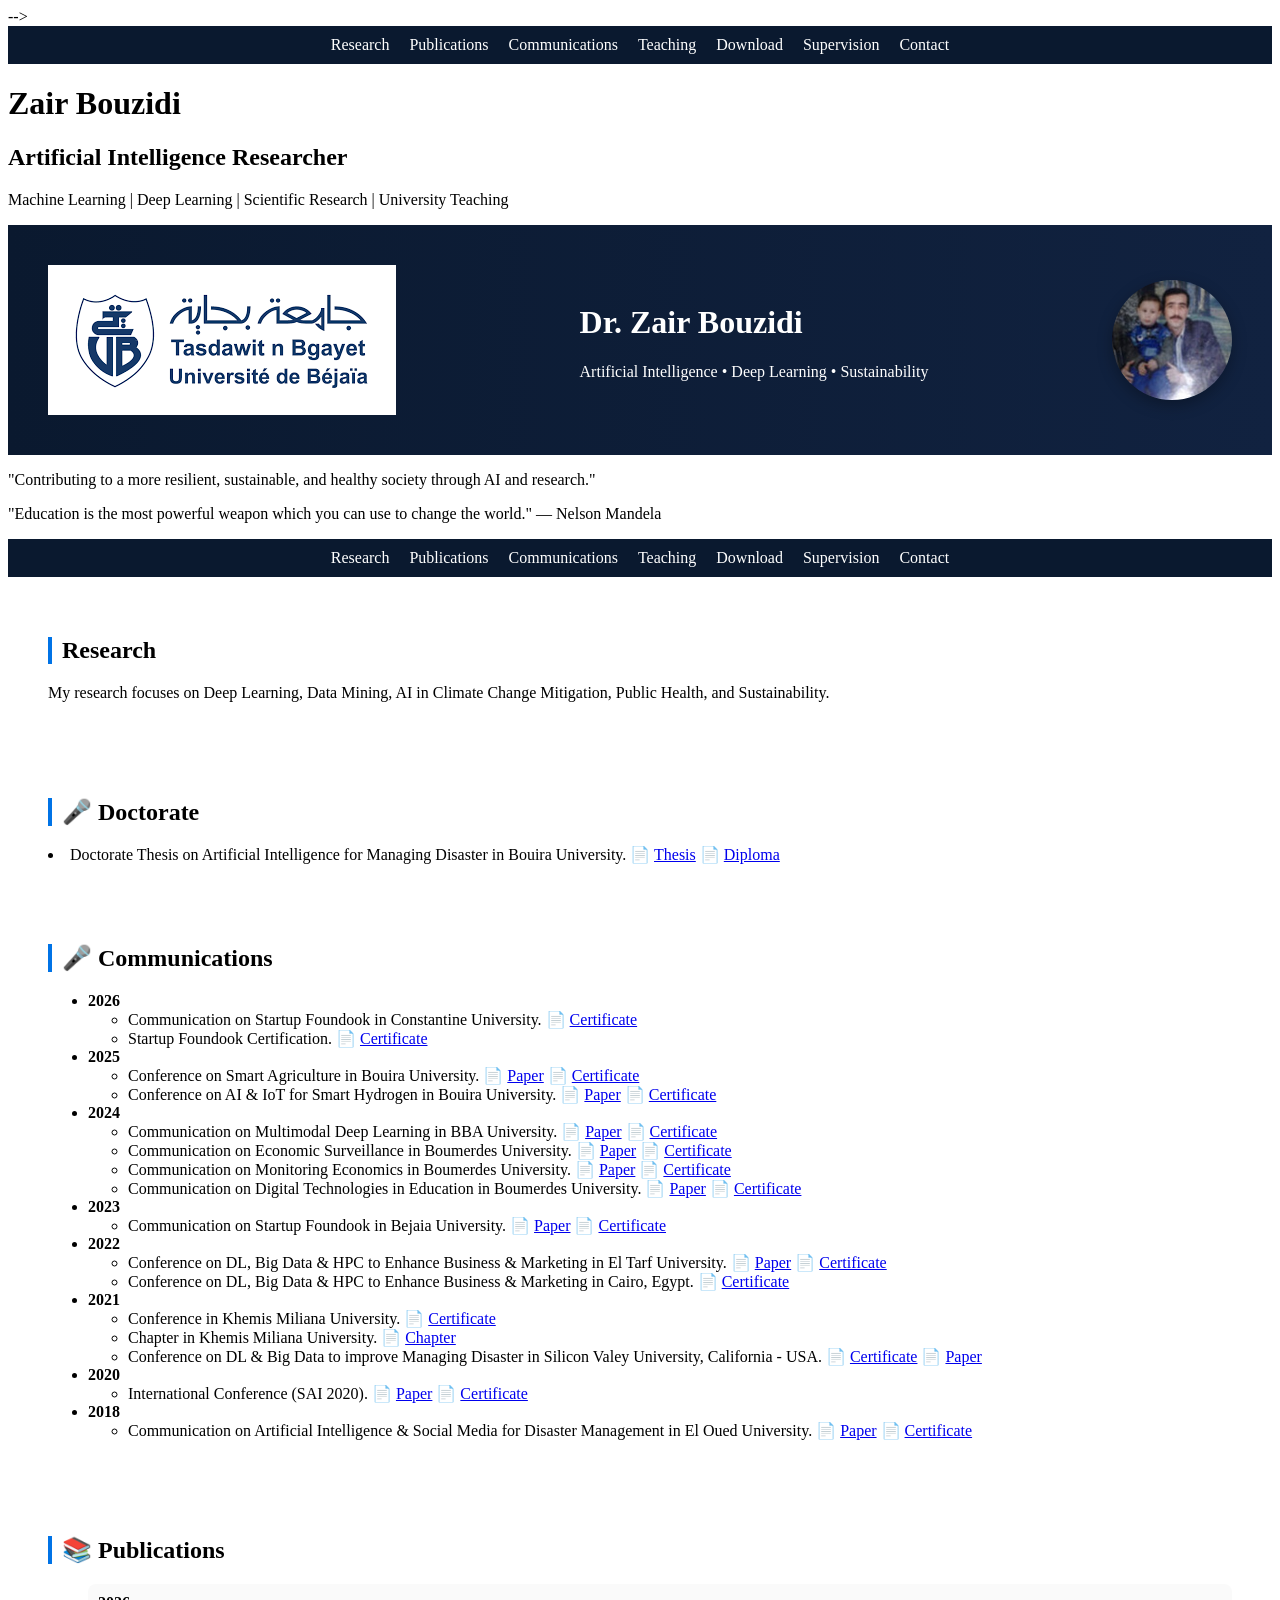
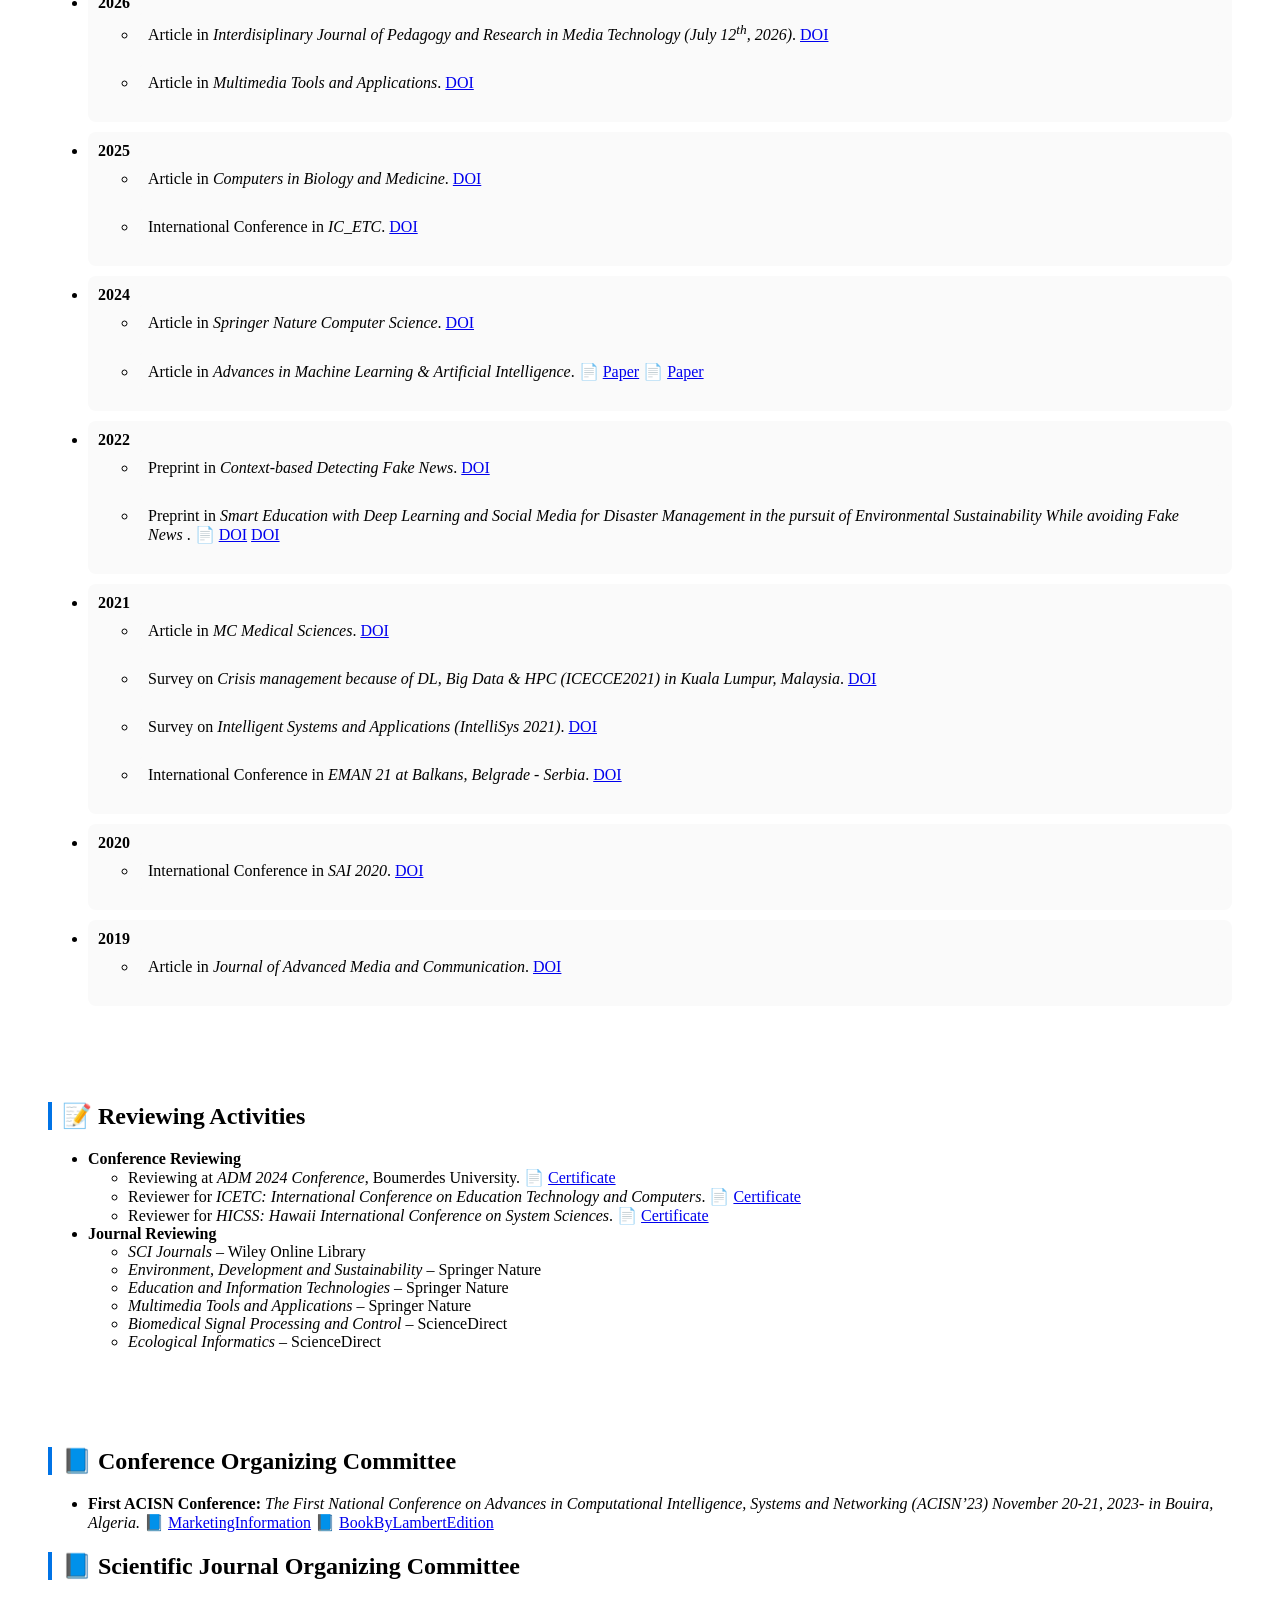
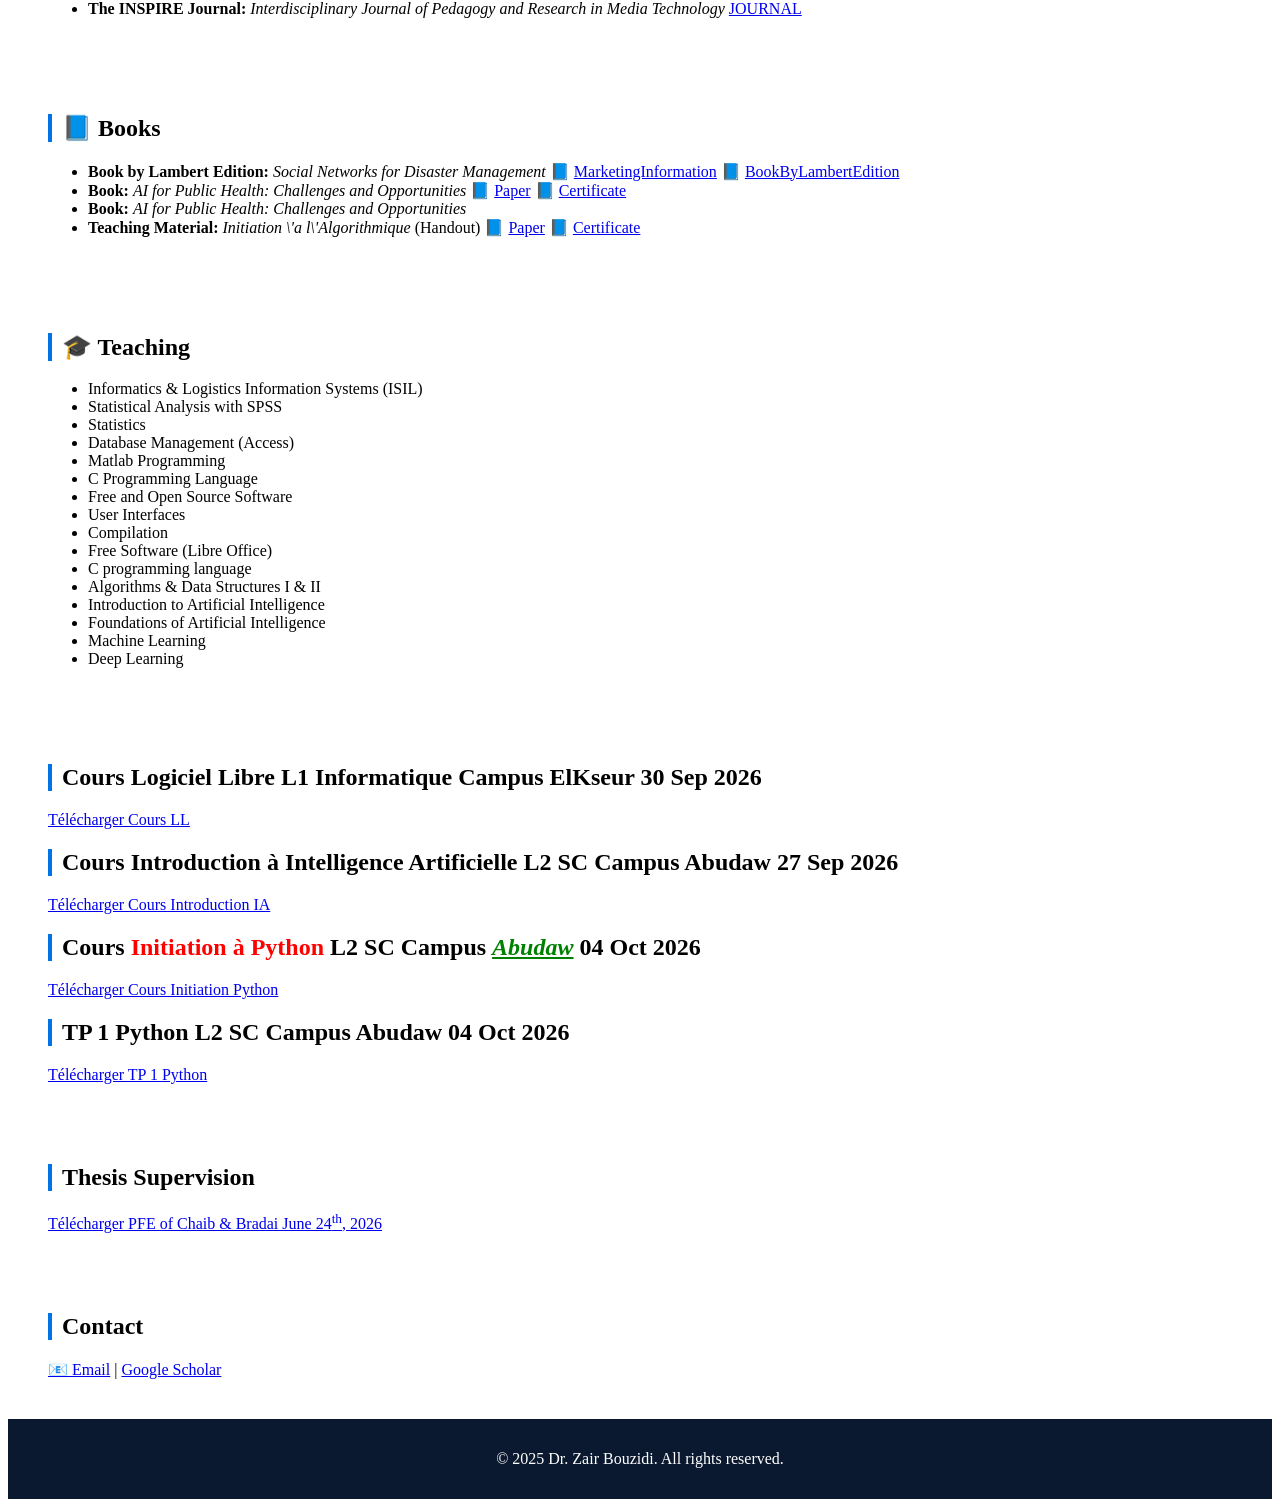
==== index.html @ 4ac99152 "Update index.html" ====
<!-- 

<!doctype html>
<nav class="navbar">
  <ul class="nav-links">
    <li><a href="#research">Research</a></li>
    <li><a href="#publications">Publications</a></li>
    <li><a href="#communications">Communications</a></li>
    <li><a href="#teaching">Teaching</a></li>
    <li><a href="#download">Download-Courses</a></li>
    <li><a href="#supervision">Supervision</a></li>
    <li><a href="#contact">Contact</a></li>
  </ul>
</nav>

<head>
  <meta charset="utf-8">
  <meta name="viewport" content="width=device-width,initial-scale=1">
  <title>Dr. Zair Bouzidi</title>

  <!-- Google Font -->
  <link href="https://fonts.googleapis.com/css2?family=Roboto:wght@300;400;500;700&display=swap" rel="stylesheet">

  -->

  
<!doctype html>
<html lang="en">
<head>
  <meta charset="utf-8">
  <meta name="viewport" content="width=device-width, initial-scale=1">

  <!-- SEO TITLE (VERY IMPORTANT) -->
  <title>Zair Bouzidi – Artificial Intelligence Researcher</title>

  <!-- META DESCRIPTION -->
  <meta name="description" content="Official website of Zair Bouzidi, researcher in Artificial Intelligence, Machine Learning, scientific publications, and university teaching.">

  <!-- KEYWORDS (optional) -->
  <meta name="keywords" content="Zair Bouzidi, Artificial Intelligence, Machine Learning, Researcher, Teaching, Publications">

  <!-- AUTHOR -->
  <meta name="author" content="Zair Bouzidi">

  <!-- OPEN GRAPH (for Google & social media) -->
  <meta property="og:title" content="Zair Bouzidi – AI Researcher">
  <meta property="og:description" content="Artificial Intelligence, Machine Learning, Research and Teaching">
  <meta property="og:type" content="website">
  <meta property="og:url" content="https://YOUR-GITHUB-PAGES-URL">

  <!-- GOOGLE FONT -->
  <link href="https://fonts.googleapis.com/css2?family=Roboto:wght@300;400;500;700&display=swap" rel="stylesheet">

  <!-- STRUCTURED DATA (VERY POWERFUL FOR SEO) -->
  <script type="application/ld+json">
  {
    "@context": "https://schema.org",
    "@type": "Person",
    "name": "Zair Bouzidi",
    "url": "https://YOUR-GITHUB-PAGES-URL",
    "jobTitle": "Artificial Intelligence Researcher",
    "sameAs": [
      "https://github.com/YOUR-USERNAME"
    ]
  }
  </script>

</head>

<body>

<!-- NAVIGATION -->
<nav class="navbar">
  <ul class="nav-links">
    <li><a href="#research">Research</a></li>
    <li><a href="#publications">Publications</a></li>
    <li><a href="#communications">Communications</a></li>
    <li><a href="#teaching">Teaching</a></li>
    <li><a href="#download">Download</a></li>
    <li><a href="#supervision">Supervision</a></li>
    <li><a href="#contact">Contact</a></li>
  </ul>
</nav>

<!-- MAIN HEADER (CRUCIAL FOR GOOGLE) -->
<header>
  <h1>Zair Bouzidi</h1>
  <h2>Artificial Intelligence Researcher</h2>
  <p>Machine Learning | Deep Learning | Scientific Research | University Teaching</p>
</header>

</body>
</html>


  <!-- FontAwesome -->
  <link rel="stylesheet" href="https://cdnjs.cloudflare.com/ajax/libs/font-awesome/6.5.0/css/all.min.css">

  <style>
    
<!-- Header -->

.nav-links a.active {
  color: #0073e6;
  border-bottom: 2px solid #0073e6;
}

<section class="stats">
  <div>📄 15+ Publications</div>
  <div>🎤 20+ Conferences</div>
  <div>🧑‍⚖️ Reviewer</div>
  <div>📚 AI Research</div>
</section>

    
<li>
  <strong>2025</strong><br>
  Article in <em>Computers in Biology and Medicine</em><br>
  <a href="https://doi.org/...">🔗 DOI</a>
</li>

  <!-- CSS -->
  
body {
  font-family: 'Roboto', sans-serif;
  margin: 0;
  background: #f5f5f5;
}

/* HERO */
.hero {
  background: linear-gradient(to right, #0a192f, #112240);
  color: white;
  padding: 40px;
  display: flex;
  justify-content: space-between;
  align-items: center;
}

.profile-pic {
  width: 120px;
  border-radius: 50%;
  box-shadow: 0 5px 15px rgba(0,0,0,0.3);
  transition: 0.3s;
}
.profile-pic:hover {
  transform: scale(1.05);
}

/* BUTTONS */
.btn {
  padding: 8px 14px;
  border-radius: 20px;
  text-decoration: none;
  font-size: 14px;
  margin: 5px;
  display: inline-block;
}

.btn.primary {
  background: #64ffda;
  color: #0a192f;
}

.btn.secondary {
  border: 1px solid #64ffda;
  color: #64ffda;
}

.btn:hover {
  transform: translateY(-2px);
}

/* NAVBAR */
.navbar {
  background: #0a192f;
  position: sticky;
  top: 0;
}

.nav-links {
  display: flex;
  justify-content: center;
  list-style: none;
  padding: 10px;
  margin: 0;
  gap: 20px;
}

.nav-links a {
  color: white;
  text-decoration: none;
}

/* STATS */
.stats {
  display: flex;
  justify-content: space-around;
  padding: 15px;
  background: white;
}

/* SECTIONS */
section {
  padding: 20px;
  margin: 20px;
  background: white;
  border-radius: 10px;
}

section h2 {
  border-left: 4px solid #0073e6;
  padding-left: 10px;
}

/* PUBLICATIONS */
#publications li {
  margin-bottom: 10px;
  padding: 10px;
  border-radius: 8px;
  background: #fafafa;
  transition: 0.3s;
}

#publications li:hover {
  transform: translateY(-2px);
}

/* FOOTER */
footer {
  text-align: center;
  padding: 15px;
  background: #0a192f;
  color: white;
}

 </style>
</head>
    
    <!-- Fin   CSS -->

  
  <header class="hero">
    <div class="header-left">
      <a href="https://www.univ-bejaia.dz/" target="_blank" rel="noopener noreferrer">
        <img src="logoUnivBejaia.png" alt="Université A.-Mira de Bejaia" class="logo">
      </a>
    </div>

    <div class="header-center">
      <h1>Dr. Zair Bouzidi</h1>
      <p>Artificial Intelligence • Deep Learning • Sustainability</p>
<!--  <a class="btn" href="cours.pdf" download>📘 Télécharger mon cours</a>  -->
    </div>

    <div class="header-right">
      <img src="zbouzidi.jpg" alt="Photo de Zair Bouzidi" class="profile-pic">
    </div>
  </header>

  
  <!-- Banner -->
  <div class="banner">
    <p>"Contributing to a more resilient, sustainable, and healthy society through AI and research."</p>
    <p>"Education is the most powerful weapon which you can use to change the world." — Nelson Mandela</p>
  </div>

<!-- NAVIGATION -->
<nav class="navbar">
  <ul class="nav-links">
    <li><a href="#research">Research</a></li>
    <li><a href="#publications">Publications</a></li>
    <li><a href="#communications">Communications</a></li>
    <li><a href="#teaching">Teaching</a></li>
    <li><a href="#download">Download</a></li>
    <li><a href="#supervision">Supervision</a></li>
    <li><a href="#contact">Contact</a></li>
  </ul>
</nav>

<!-- Sections -->
  <main>
    <section id="research">
      <h2>Research</h2>
      <p>My research focuses on Deep Learning, Data Mining, AI in Climate Change Mitigation, Public Health, and Sustainability.</p>
    </section>

    <section id="doctorate">
  <h2>🎤 Doctorate</h2>
        <li>
          Doctorate Thesis on Artificial Intelligence for Managing Disaster in Bouira University. 
          📄 <a href="MyThesis.pdf">Thesis</a>
          📄 <a href="MyThesis2022.png">Diploma</a>
        </li>
      </section>
    
<section id="communications">
  <h2>🎤 Communications</h2>
  <ul>

    <li><strong>2026</strong>
      <ul>
        <li>
          Communication on Startup Foundook in Constantine University. 
          📄 <a href="CNE.pdf">Certificate</a>
        </li>
        <li>
          Startup Foundook Certification. 
          📄 <a href="StartupFoundookCertification.pdf">Certificate</a>
        </li>
      </ul>
    </li>

    <li><strong>2025</strong>
      <ul>
        <li>
          Conference on Smart Agriculture in Bouira University. 
          📄 <a href="IEEE-confACISN25SmartAgriculture.pdf">Paper</a>
          📄 <a href="ConfBouira1.pdf">Certificate</a>
        </li>
        <li>
          Conference on AI & IoT for Smart Hydrogen in Bouira University.
          📄 <a href="IEEE-confACISN25GreenHydrogen.pdf">Paper</a>
          📄 <a href="Certi.pdf">Certificate</a>
        </li>
      </ul>
    </li>

    <li><strong>2024</strong>
      <ul>
        <li>
          Communication on Multimodal Deep Learning in BBA University. 
          📄 <a href="ICNMAA2024BBA.pdf">Paper</a>
          📄 <a href="ConfBBA.pdf">Certificate</a>
        </li>
        <li>
          Communication on Economic Surveillance in Boumerdes University. 
          📄 <a href="PaperEconomicEnvSurveillance.pdf">Paper</a>
          📄 <a href="EconomicSurveillanceBoumerdes.pdf">Certificate</a>
        </li>
        <li>
          Communication on Monitoring Economics in Boumerdes University. 
          📄 <a href="PaperMonitoringEconomics.pdf">Paper</a>
          📄 <a href="MonitoringEconomics.pdf">Certificate</a>
        </li>
        <li>
          Communication on Digital Technologies in Education in Boumerdes University. 
          📄 <a href="PaperDigitalTechnologiesInEducation.pdf">Paper</a>
          📄 <a href="DigitalTechnologiesBoumerdes.pdf">Certificate</a>
        </li>
      </ul>
    </li>

    <li><strong>2023</strong>
      <ul>
        <li>
          Communication on Startup Foundook in Bejaia University. 
          📄 <a href="StartBejaia.pdf">Paper</a>
          📄 <a href="StartBejaia.pdf">Certificate</a>
        </li>
      </ul>
    </li>

    <li><strong>2022</strong>
      <ul>
        <li>
          Conference on DL, Big Data & HPC to Enhance Business & Marketing in El Tarf University. 
          📄 <a href="PaperICASA2022.pdf">Paper</a>
          📄 <a href="ICASA2022.pdf">Certificate</a>
        </li>
        <li>
          Conference on DL, Big Data & HPC to Enhance Business & Marketing in Cairo, Egypt. 
          📄 <a href="AUF2022.pdf">Certificate</a>
        </li>
      </ul>
    </li>

    <li><strong>2021</strong>
      <ul>
        <li>
          Conference in Khemis Miliana University. 
          📄 <a href="CertificateICMBWA2021.pdf">Certificate</a>
        </li>
        <li>
          Chapter in Khemis Miliana University. 
          📄 <a href="ArticleICMBWA2020.pdf">Chapter</a>
        </li>
        <li>
          Conference on DL & Big Data to improve Managing Disaster in Silicon Valey University, California - USA. 
          📄 <a href="IEECP2021.pdf">Certificate</a>
          📄 <a href="Paper124IEECP2021.pdf">Paper</a>
        </li>
        </li>
      </ul>
    </li>

    <li><strong>2020</strong>
      <ul>
        <li>
          International Conference (SAI 2020). 
          📄 <a href="ComputingConference2020.pdf">Paper</a>
          📄 <a href="CertificationConference2020.pdf">Certificate</a>
        </li>
      </ul>
    </li>

    <li><strong>2018</strong>
      <ul>
        <li>
          Communication on Artificial Intelligence & Social Media for Disaster Management in El Oued University. 
          📄 <a href="Paper23-AIAP2018.pdf">Paper</a>
          📄 <a href="AIAP2018.pdf">Certificate</a>
        </li>
      </ul>
    </li>

  </ul>
</section>
    
<section id="publications">
  <h2>📚 Publications</h2>
  <ul>

    <li><strong>2026</strong>
      <ul>
        <li>
          Article in <em>Interdisiplinary Journal of Pedagogy and Research in Media Technology (July 12<sup>th</sup>, 2026)</em>. 
          <a href="https://www.ejournal.spdfharmony.com/index.php/inspire/article/view/116/221">DOI</a>
        </li>
      </ul>
        <ul>
        <li>
          Article in <em>Multimedia Tools and Applications</em>. 
          <a href="https://doi.org/10.1007/s11042-026-21144-6">DOI</a>
        </li>
      </ul>

    </li>

    <li><strong>2025</strong>
      <ul>
        <li>
          Article in <em>Computers in Biology and Medicine</em>. 
          <a href="https://doi.org/10.1016/j.compbiomed.2024.109620">DOI</a>
        </li>
        <li>
          International Conference in <em>IC_ETC</em>. 
          <a href="https://doi.org/10.1109/IC_ETC65981.2025.11141271">DOI</a>
        </li>
      </ul>
    </li>

    <li><strong>2024</strong>
      <ul>
        <li>
          Article in <em>Springer Nature Computer Science</em>. 
          <a href="https://doi.org/10.1007/s42979-022-01351-2">DOI</a>
        </li>
        <li>
          Article in <em>Advances in Machine Learning & Artificial Intelligence</em>. 
          📄 <a href="https://www.opastpublishers.com/open-access-articles/deep-learningbased-managing-disaster-with-smart-education-in-environmental-sustainability-while-avoiding-fake-news.pdf">Paper</a>
          📄 <a href="amlai2024.pdf">Paper</a>
<!--       <a href="https://doi.org/10.1007/s42979-022-01351-2">DOI</a>   -->
        </li>
      </ul>
    </li>

    <li><strong>2022</strong>
      <ul>
        <li>
          Preprint in <em>Context-based Detecting Fake News</em>. 
          <a href="https://doi.org/10.21203/rs.3.rs-2194376/v1">DOI</a>
        </li>
        <li>
          Preprint in <em>Smart Education with Deep Learning and Social Media for Disaster Management in the pursuit of Environmental Sustainability While avoiding Fake News
</em>. 
          📄 <a href="https://assets-eu.researchsquare.com/files/rs-2042061/v1_covered.pdf">DOI</a>
<!--      📄 <a href="amlai2024.pdf">Paper</a>   -->
              <a href="https://www.researchsquare.com/article/rs-2042061/v1">DOI</a>   
        </li>
      </ul>
    </li>
    
    <li><strong>2021</strong>
      <ul>
        <li>
          Article in <em>MC Medical Sciences</em>. 
          <a href="https://doi.org/10.55162/MCMS.2021.01.034">DOI</a>
        </li>
        <li>
          Survey on <em>Crisis management because of DL, Big Data & HPC (ICECCE2021) in Kuala Lumpur, Malaysia</em>. 
          <a href="https://doi.org/10.1109/ICECCE52056.2021.9514189">DOI</a>
        </li>
        <li>
          Survey on <em>Intelligent Systems and Applications (IntelliSys 2021)</em>. 
          <a href="https://doi.org/10.1007/978-3-030-82193-7_2">DOI</a>
        </li>
        <li>
          International Conference in <em>EMAN 21 at Balkans, Belgrade - Serbia</em>. 
          <a href="https://doi.org/10.31410/EMAN.2021.191">DOI</a>
        </li>
      </ul>
    </li>

    <li><strong>2020</strong>
      <ul>
        <li>
          International Conference in <em>SAI 2020</em>. 
          <a href="https://doi.org/10.1007/978-3-030-52249-0_31">DOI</a>
        </li>
      </ul>
    </li>

    <li><strong>2019</strong>
      <ul>
        <li>
          Article in <em>Journal of Advanced Media and Communication</em>. 
          <a href="https://doi.org/10.1504/IJAMC.2019.111193">DOI</a>
        </li>
      </ul>
    </li>

  </ul>
</section>

<section id="reviewing">
  <h2>📝 Reviewing Activities</h2>
  <ul>

    <li><strong>Conference Reviewing</strong>
      <ul>
        <li>
          Reviewing at <em>ADM 2024 Conference</em>, Boumerdes University. 
          📄 <a href="Reviewer-IntelligenceIinDigitalMarketing2024Boumerdes-Alger.pdf">Certificate</a>
        </li>
        <li>
          Reviewer for <em>ICETC: International Conference on Education Technology and Computers</em>. 
          📄 <a href="Reviewer-IntelligenceIinDigitalMarketing2024Boumerdes-Alger.pdf">Certificate</a>
        </li>
        <li>
          Reviewer for <em>HICSS: Hawaii International Conference on System Sciences</em>. 
          📄 <a href="Reviewer-IntelligenceIinDigitalMarketing2024Boumerdes-Alger.pdf">Certificate</a>
        </li>        
      </ul>
    </li>

    <li><strong>Journal Reviewing</strong>
      <ul>
        <li><em>SCI Journals</em> – Wiley Online Library</li>
        <li><em>Environment, Development and Sustainability</em> – Springer Nature</li>
        <li><em>Education and Information Technologies</em> – Springer Nature</li>
        <li><em>Multimedia Tools and Applications</em> – Springer Nature</li>
        <li><em>Biomedical Signal Processing and Control</em> – ScienceDirect</li>
        <li><em>Ecological Informatics</em> – ScienceDirect</li>
      </ul>
    </li>

  </ul>
</section>    

<section id="organizing">
  <h2>📘 Conference Organizing Committee</h2>
  <ul>
    <li>
      <strong>First ACISN Conference:</strong> <em>The First National Conference on Advances in Computational Intelligence, Systems and Networking (ACISN’23) November 20-21, 2023- in Bouira, Algeria.</em>
          📘 <a href="MarketingInformation.pdf">MarketingInformation</a>
          📘 <a href="BookByLambertEdition.pdf">BookByLambertEdition</a>
    </li>
</ul>
  <h2>📘 Scientific Journal Organizing Committee</h2>
  <ul>
    <li>
      <strong>The INSPIRE Journal:</strong> <em>Interdisciplinary Journal of Pedagogy and Research in Media Technology</em>
          <a href="https://www.ejournal.spdfharmony.com/index.php/inspire/index">JOURNAL</a>
    </li>
</ul>
  
</section>

    
<section id="books">
  <h2>📘 Books</h2>
  <ul>
    <li>
      <strong>Book by Lambert Edition:</strong> <em>Social Networks for Disaster Management</em>
          📘 <a href="MarketingInformation.pdf">MarketingInformation</a>
          📘 <a href="BookByLambertEdition.pdf">BookByLambertEdition</a>
    </li>
    <li>
      <strong>Book:</strong> <em>AI for Public Health: Challenges and Opportunities</em>
          📘 <a href="MyThesis2022.png">Paper</a>
          📘 <a href="DiplomePhD.pdf">Certificate</a>
    </li>

        <li>
      <strong>Book:</strong> <em>AI for Public Health: Challenges and Opportunities</em>
    </li>
    
    <li>
      <strong>Teaching Material:</strong> <em>Initiation \'a l\'Algorithmique</em> (Handout)
          📘 <a href="PolycopeInformatiqueII.pdf">Paper</a>
          📘 <a href="AttestationPolycopieELearning04-06-2025.pdf">Certificate</a>
    </li>
  </ul>
</section>    
    
<section id="teaching">
  <h2>🎓 Teaching</h2>
  <ul>
    <li>Informatics & Logistics Information Systems (ISIL)</li>
    <li>Statistical Analysis with SPSS</li>
    <li>Statistics</li>
    <li>Database Management (Access)</li>
    <li>Matlab Programming</li>
    <li>C Programming Language</li>
    <li>Free and Open Source Software</li>
    <li>User Interfaces</li>
    <li>Compilation</li>
    <li>Free Software (Libre Office)</li>
    <li>C programming language</li>
    <li>Algorithms & Data Structures I & II</li>
    <li>Introduction to Artificial Intelligence</li>
    <li>Foundations of Artificial Intelligence</li>
    <li>Machine Learning</li>
    <li>Deep Learning</li>
  </ul>
</section>

    <section id="download">
      <h2>Cours Logiciel Libre L1 Informatique Campus ElKseur 30 Sep 2026</h2>
          <a href="CoursLogicielLibre.pdf">
Télécharger Cours LL
</a>

     <h2>Cours Introduction à Intelligence Artificielle L2 SC Campus Abudaw 27 Sep 2026</h2>
    <a href="IntroductionIA.pdf">
Télécharger Cours Introduction IA
</a>

     <h2>
Cours <strong style="color:red;">Initiation à Python</strong> L2 SC Campus
<em><u style="color:green;">Abudaw</u></em> 04 Oct 2026
</h2>
    <!-- <h2>Cours Initiation à Python L2 SC Campus Abudaw 04 Oct 2026</h2> -->
    <a href="CoursInitiationàPython04Oct2026.pdf">
Télécharger Cours Initiation Python
</a>

     <h2>TP 1 Python L2 SC Campus Abudaw 04 Oct 2026</h2>
    <a href="TP1 Python 04 Oct 2026.pdf">
Télécharger TP 1 Python
</a>

</section>


  <!--  

    <section id="download">
      <h2>Cours Introducion à l'IA</h2>
     
     <a href="Exam Solution.pdf">
Télécharger la correction de l'examen
</a>
    </section>

   
   -->

   
   <section id="supervision">
      <h2>Thesis Supervision</h2>
     
     <a href="Pfe_ChaibBradai2026.pdf">
Télécharger PFE of Chaib & Bradai June 24<sup>th</sup>, 2026
</a>
    </section>

    
    <section id="contact">
      <h2>Contact</h2>
      <a href="mailto:zair.bouzidi@example.com">📧 Email</a> | 
      <a href="https://scholar.google.com/" target="_blank">Google Scholar</a>
    </section>
  </main>

  <!-- Footer -->
  <footer>
    <p>&copy; 2025 Dr. Zair Bouzidi. All rights reserved.</p>
  </footer>

  <!-- Back to top -->
  <button id="backToTop">⬆</button>

  <script>
    // Smooth scroll
    document.querySelectorAll('a[href^="#"]').forEach(anchor => {
      anchor.addEventListener("click", function(e) {
        e.preventDefault();
        document.querySelector(this.getAttribute("href")).scrollIntoView({ behavior: "smooth" });
      });
    });

    // Back to top button
    const btn = document.getElementById("backToTop");
    window.addEventListener("scroll", () => {
      btn.style.display = (window.scrollY > 300) ? "block" : "none";
    });
    btn.addEventListener("click", () => {
      window.scrollTo({ top: 0, behavior: "smooth" });
    });
  </script>
</body>
</html>
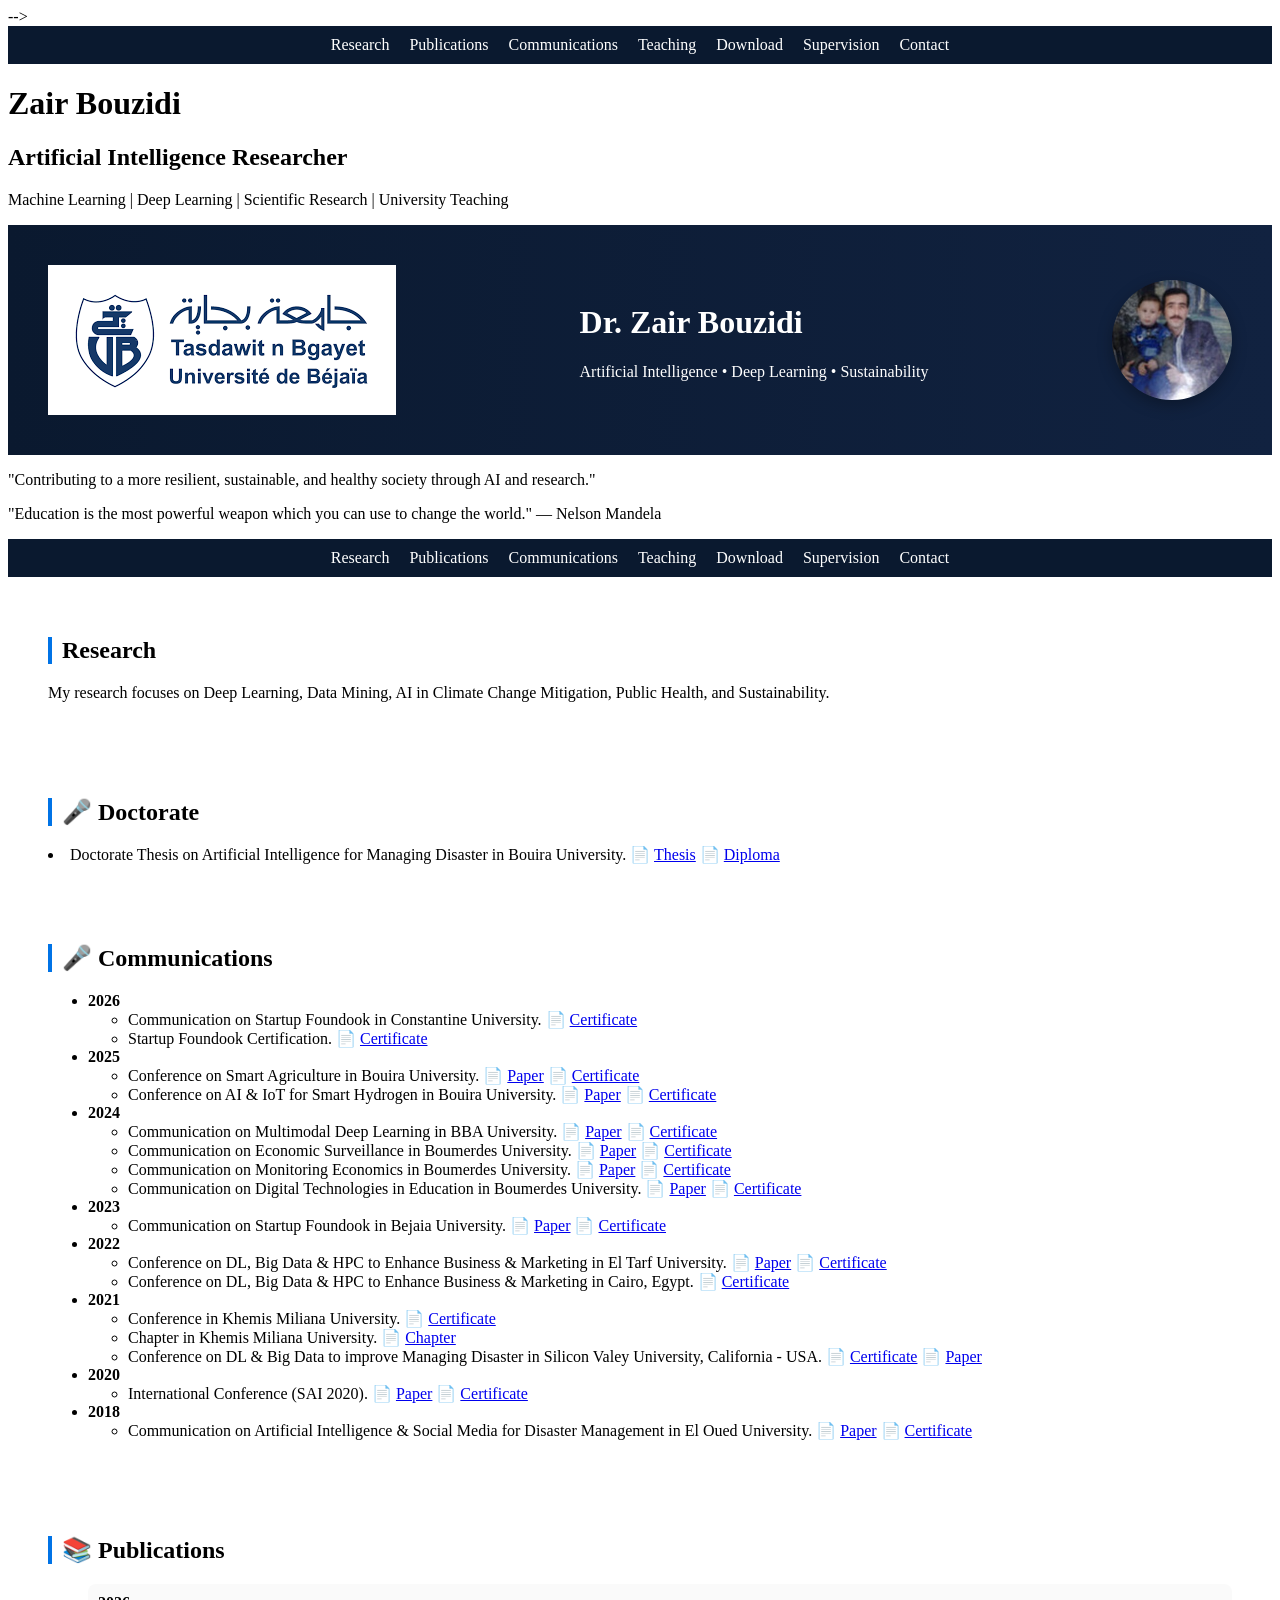
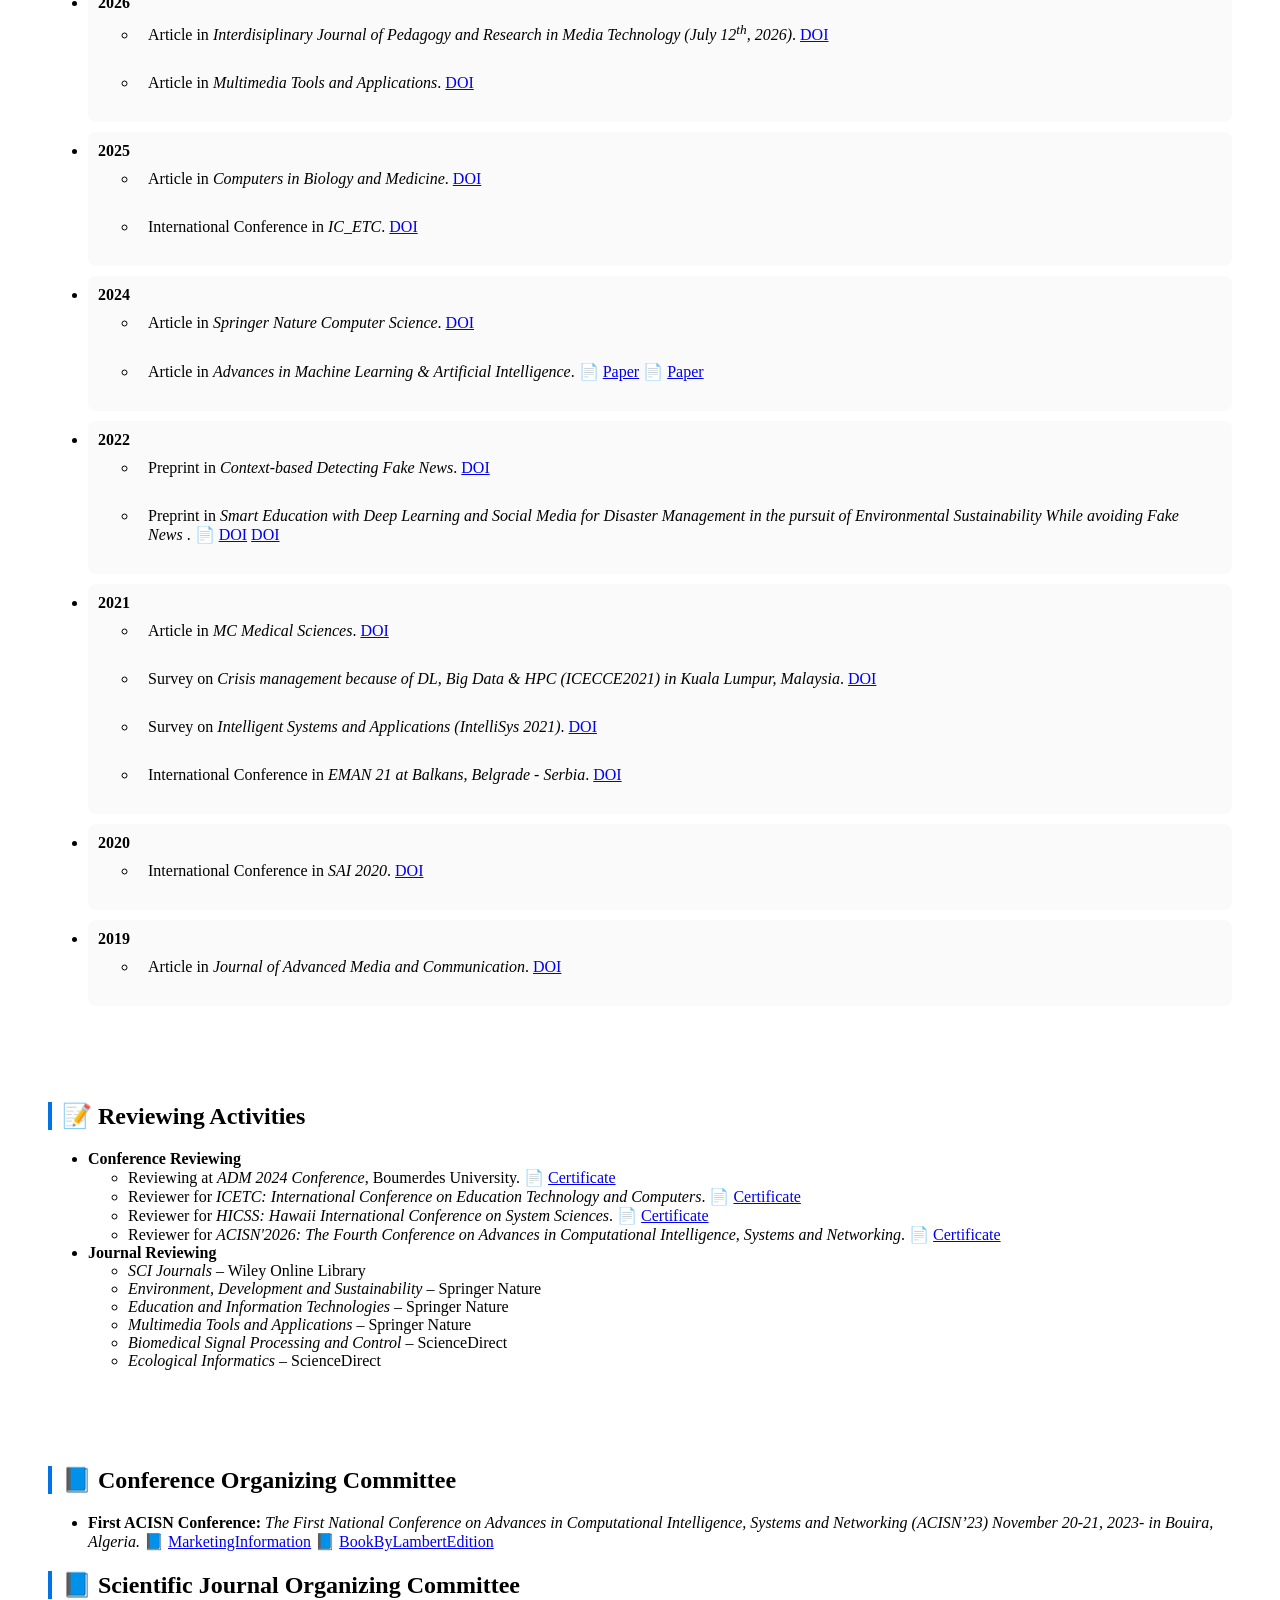
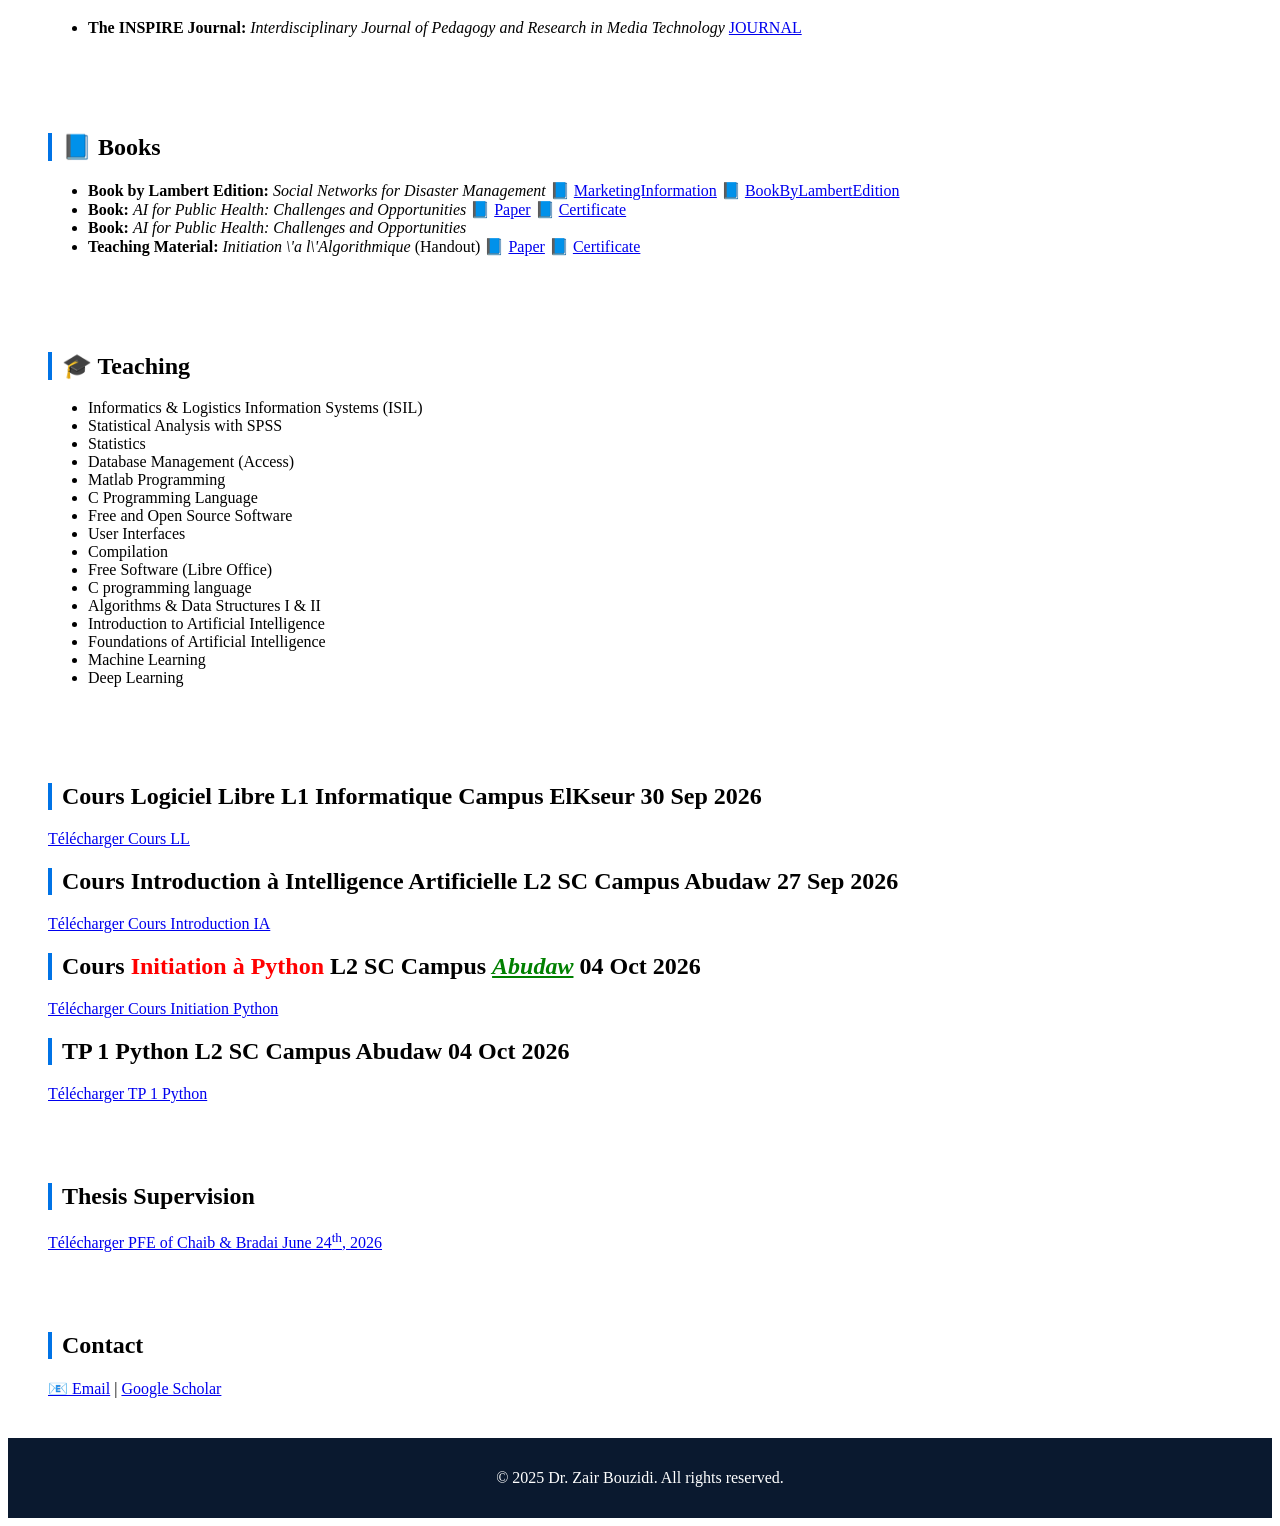
==== commit d13ba179: "Update print statement from 'Hello' to 'Goodbye'" ====
--- a/index.html
+++ b/index.html
@@ -539,6 +539,10 @@
         </li>
         <li>
           Reviewer for <em>HICSS: Hawaii International Conference on System Sciences</em>. 
+          📄 <a href="Reviewer-IntelligenceIinDigitalMarketing2024Boumerdes-Alger.pdf">Certificate</a>
+        </li>        
+        <li>
+          Reviewer for <em>ACISN'2026: The Fourth Conference on Advances in Computational Intelligence, Systems and Networking</em>. 
           📄 <a href="Reviewer-IntelligenceIinDigitalMarketing2024Boumerdes-Alger.pdf">Certificate</a>
         </li>        
       </ul>
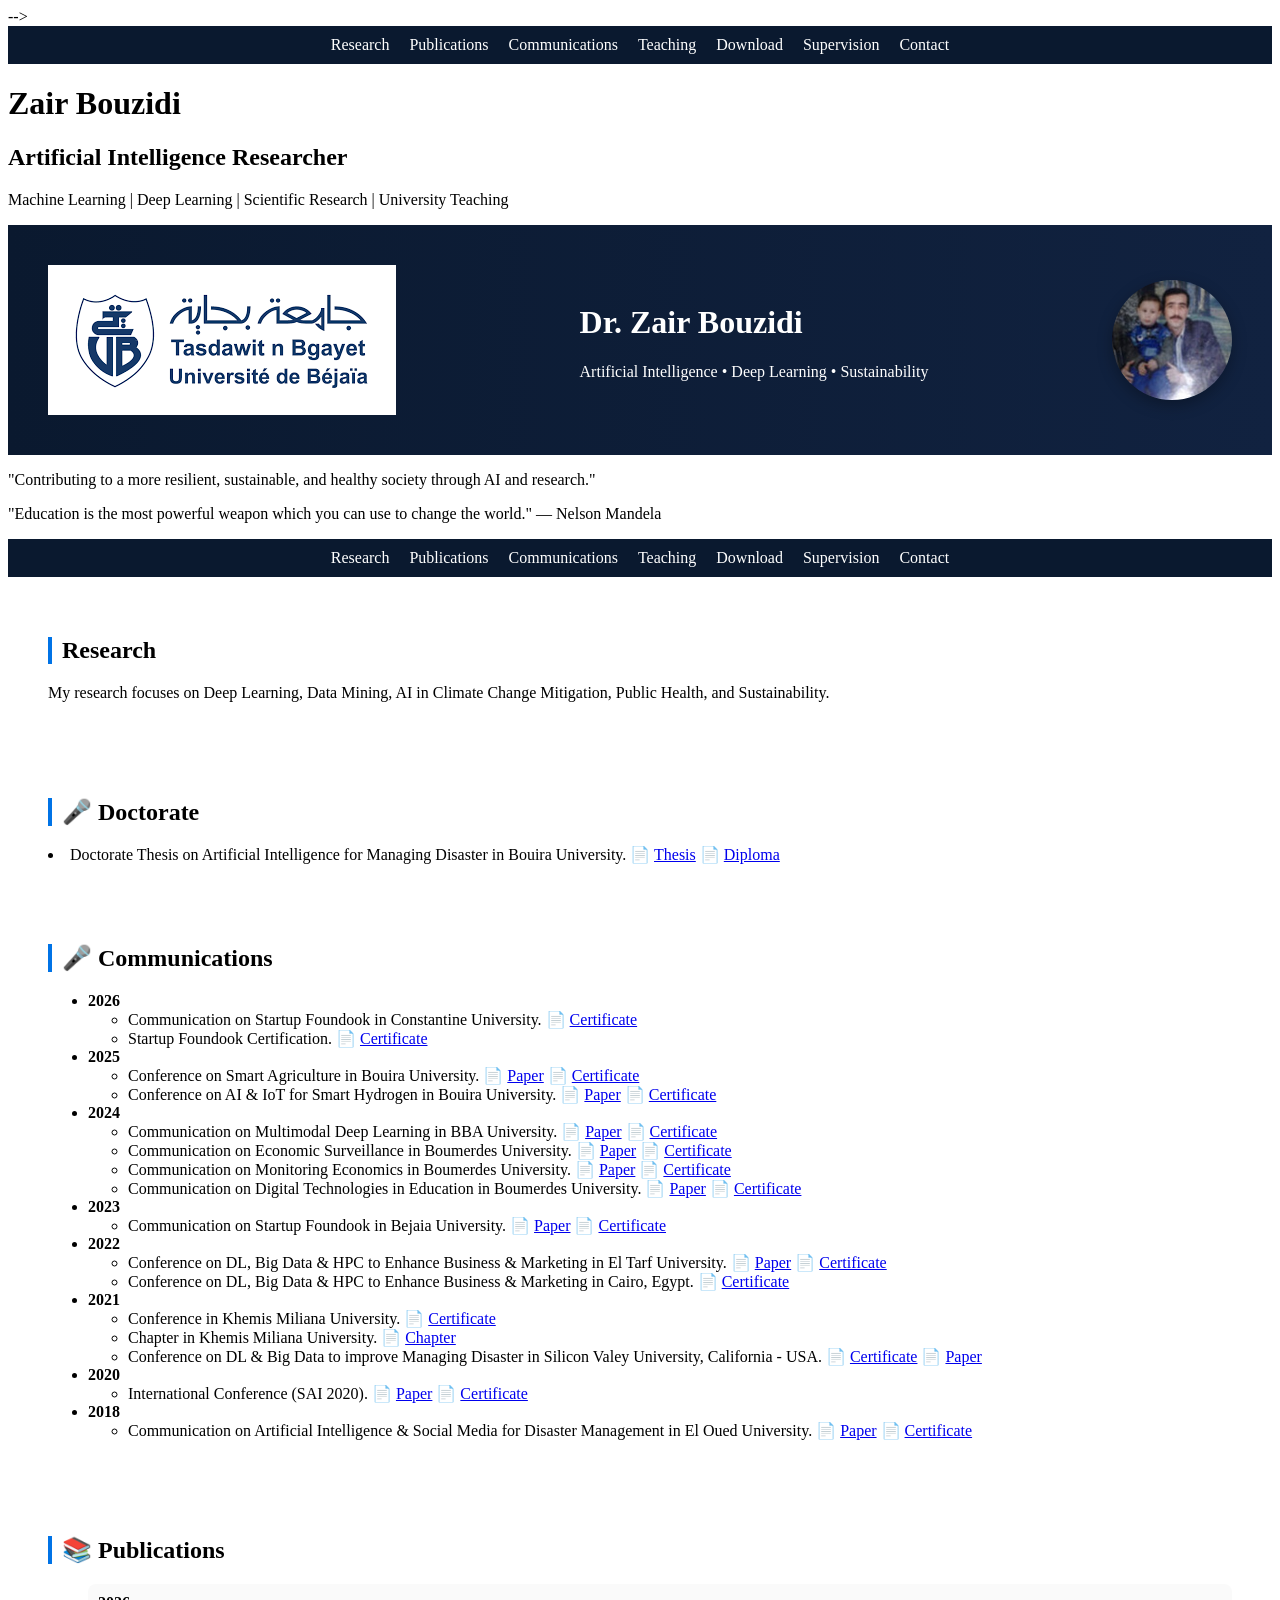
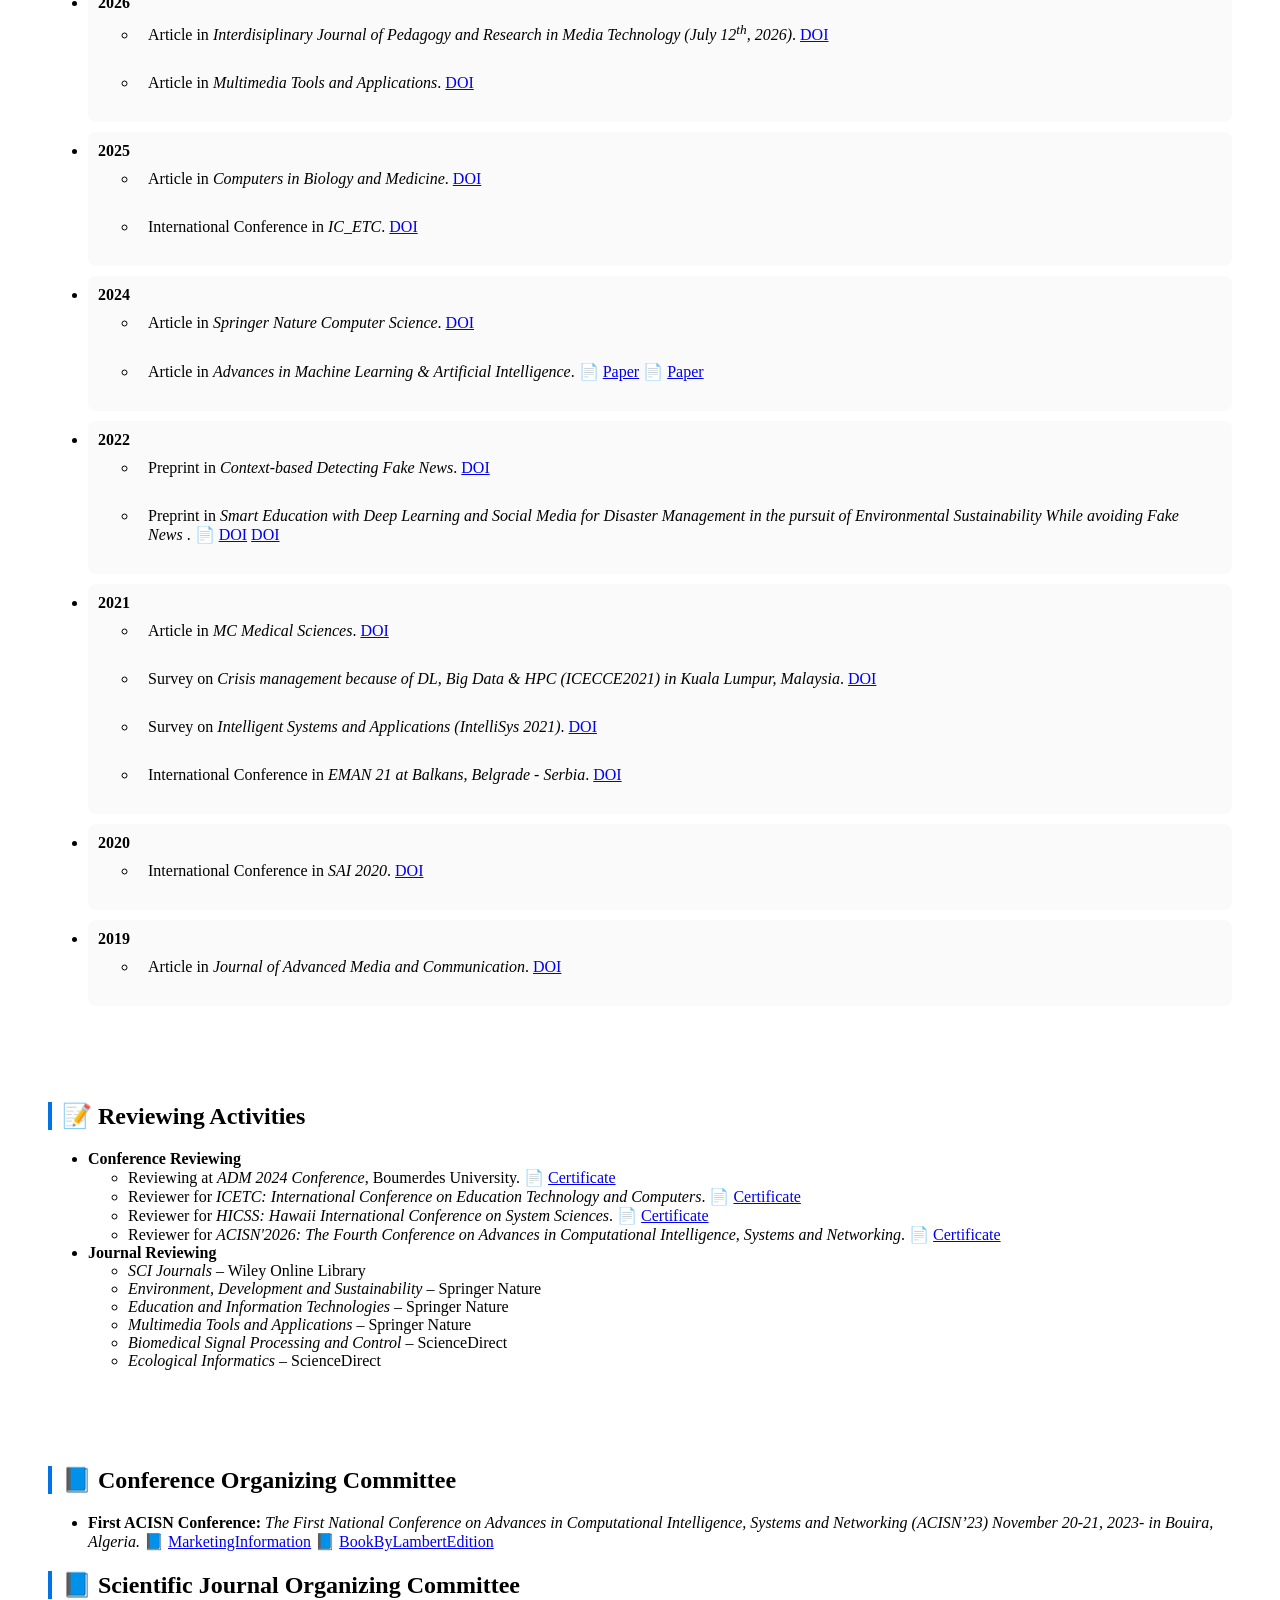
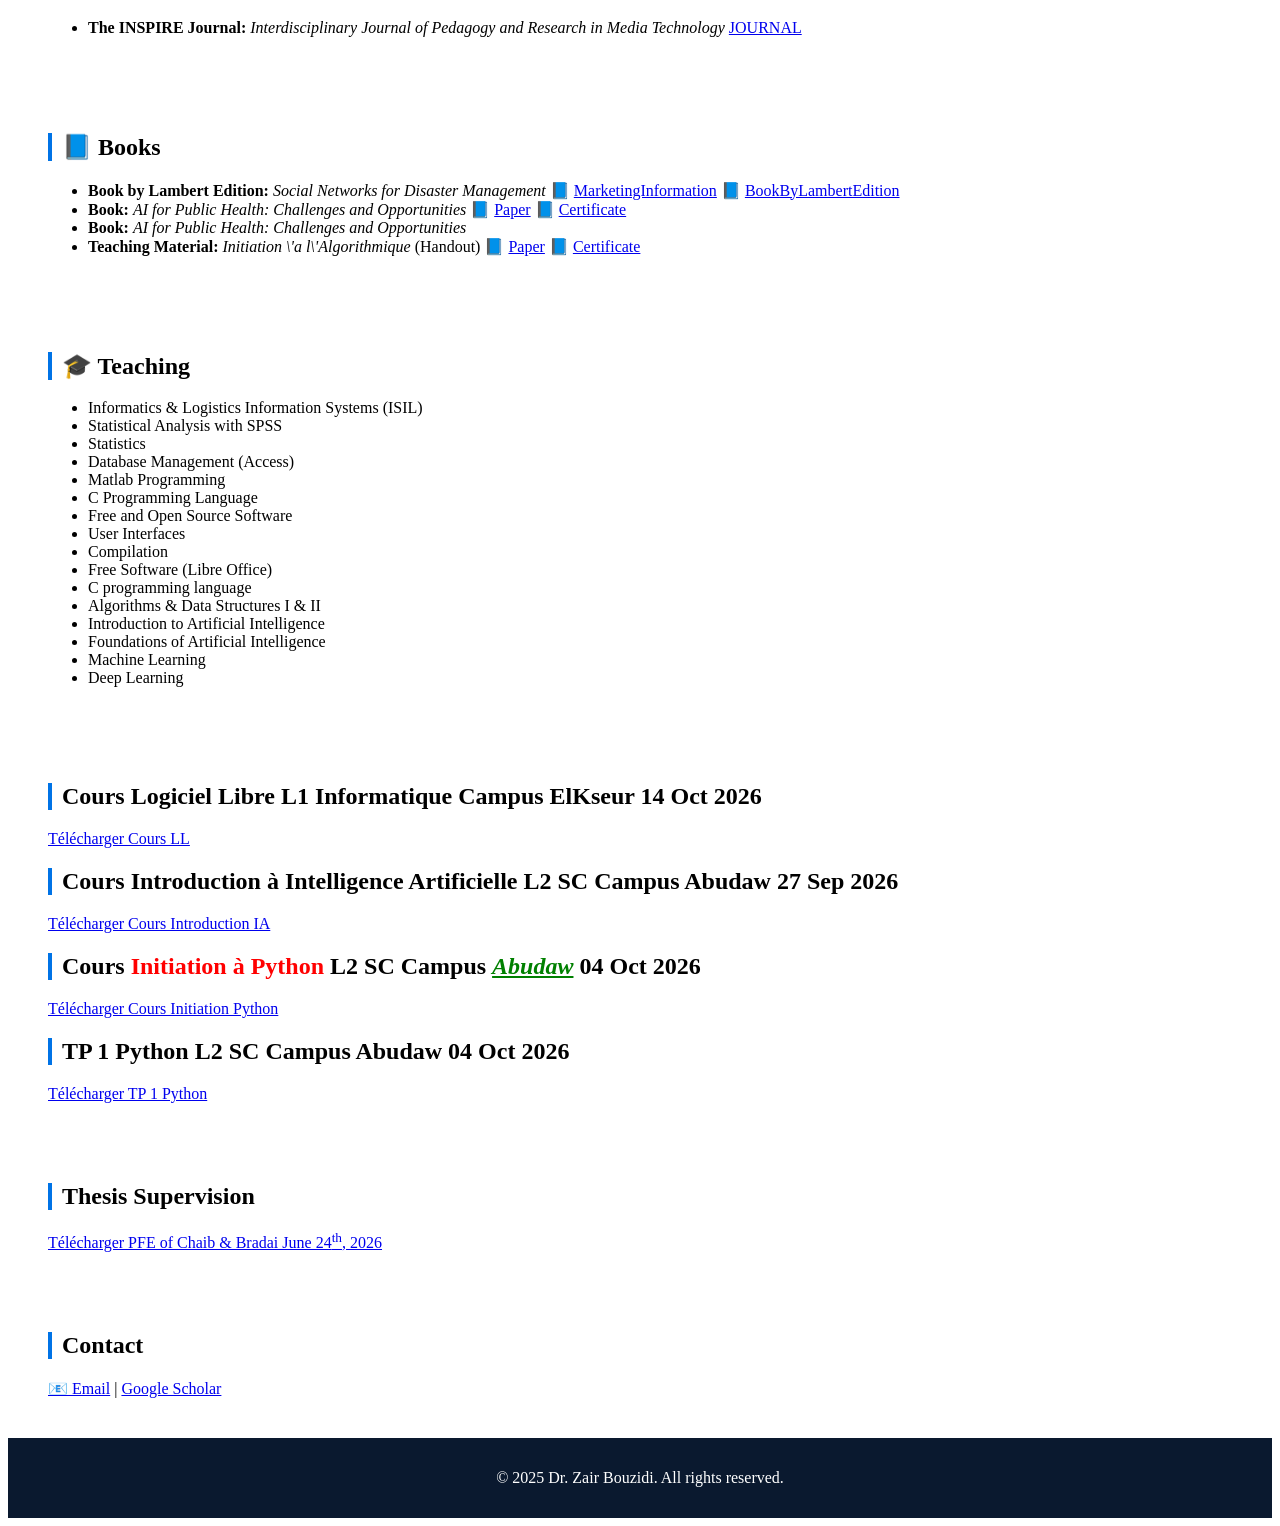
==== commit 47e53e3a: "Update print statement from 'Hello' to 'Goodbye'" ====
--- a/index.html
+++ b/index.html
@@ -631,8 +631,8 @@
 </section>
 
     <section id="download">
-      <h2>Cours Logiciel Libre L1 Informatique Campus ElKseur 30 Sep 2026</h2>
-          <a href="CoursLogicielLibre.pdf">
+      <h2>Cours Logiciel Libre L1 Informatique Campus ElKseur 14 Oct 2026</h2>
+          <a href="Fondements du logiciel libre 14 Oct 2026.pdf">
 Télécharger Cours LL
 </a>
 
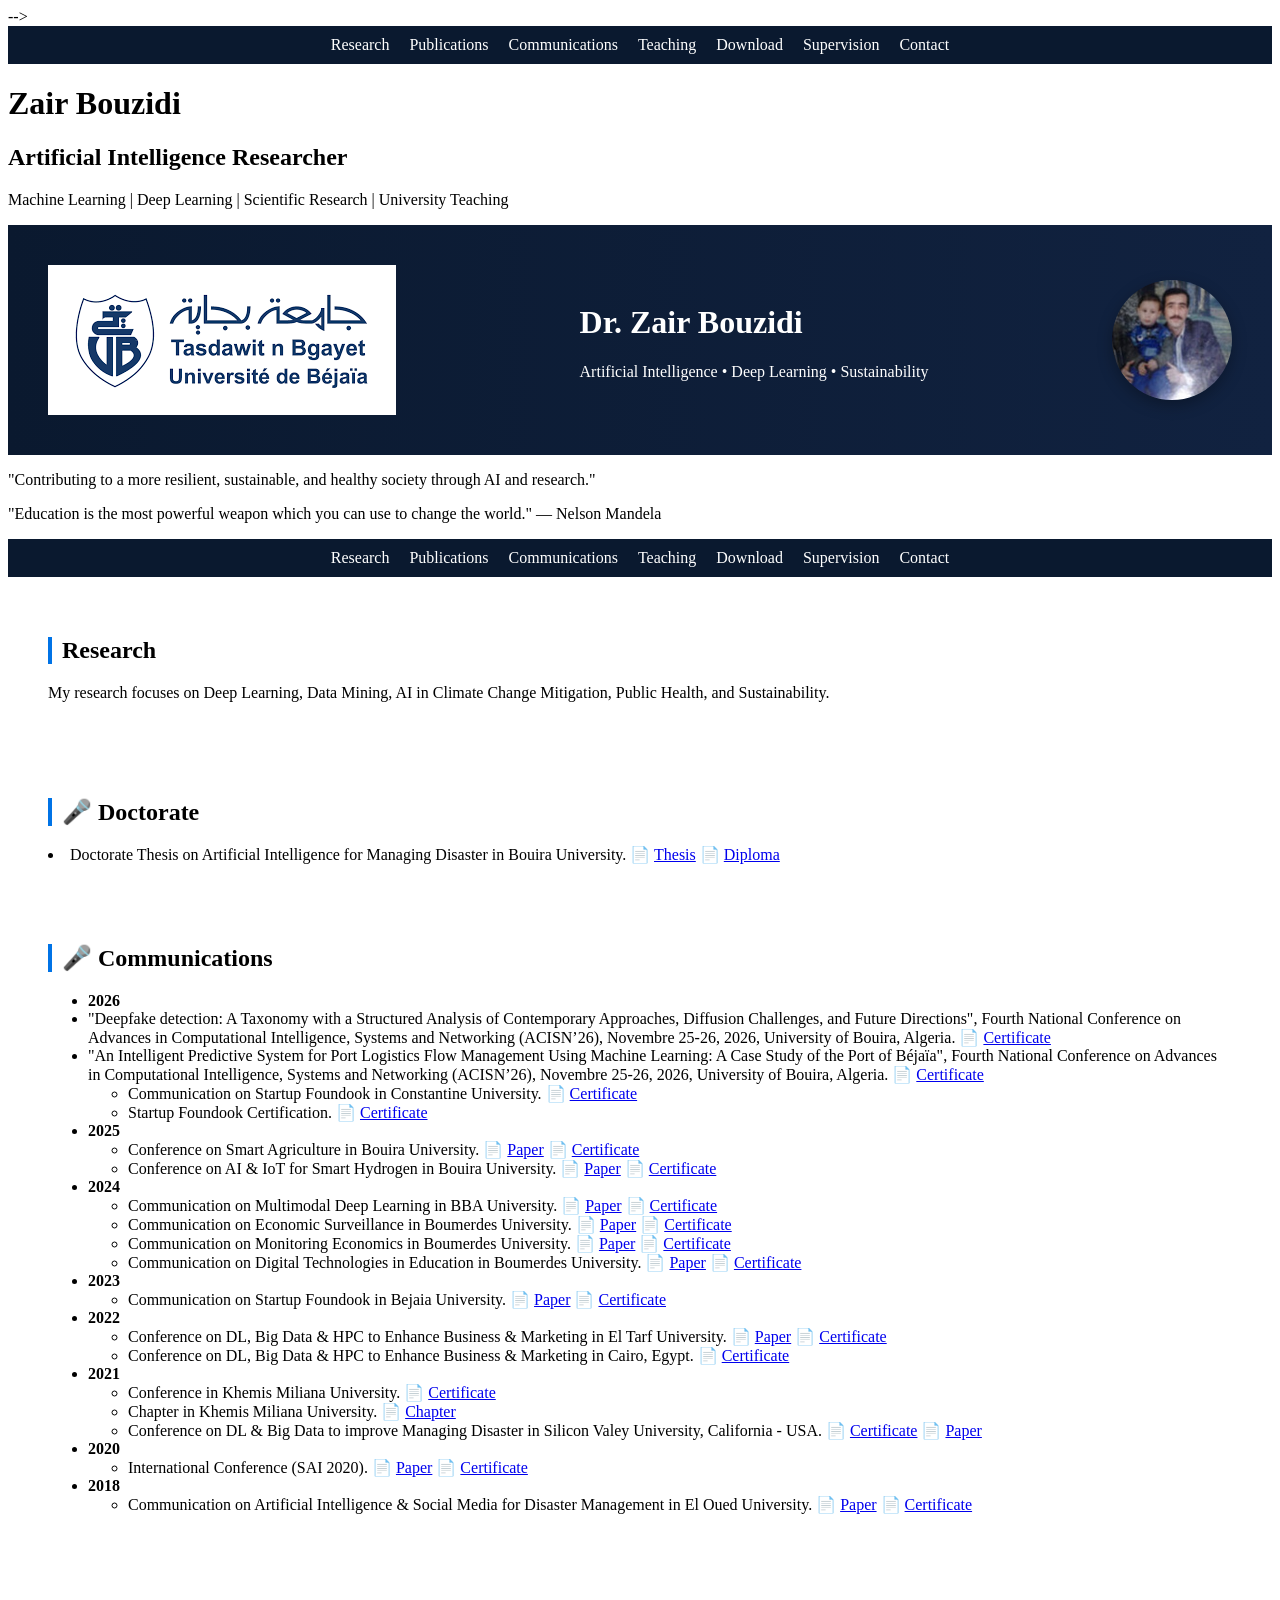
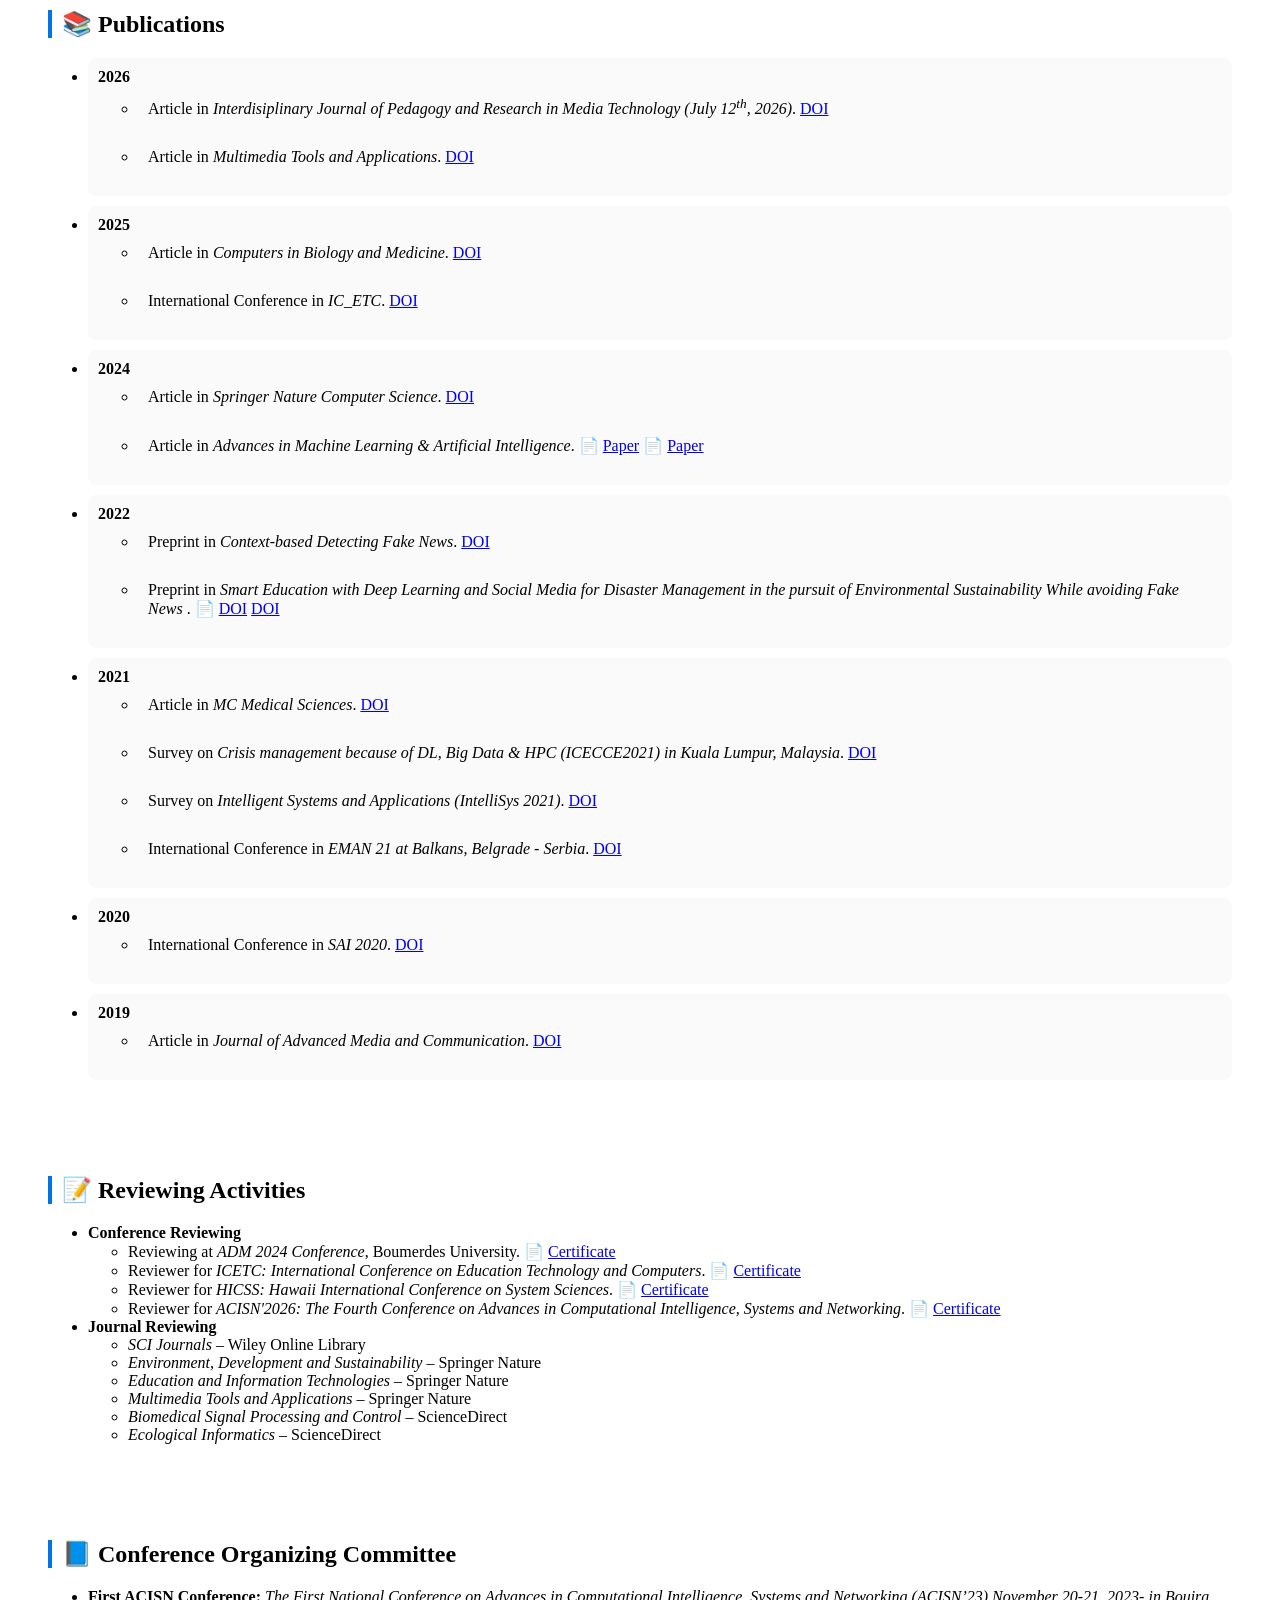
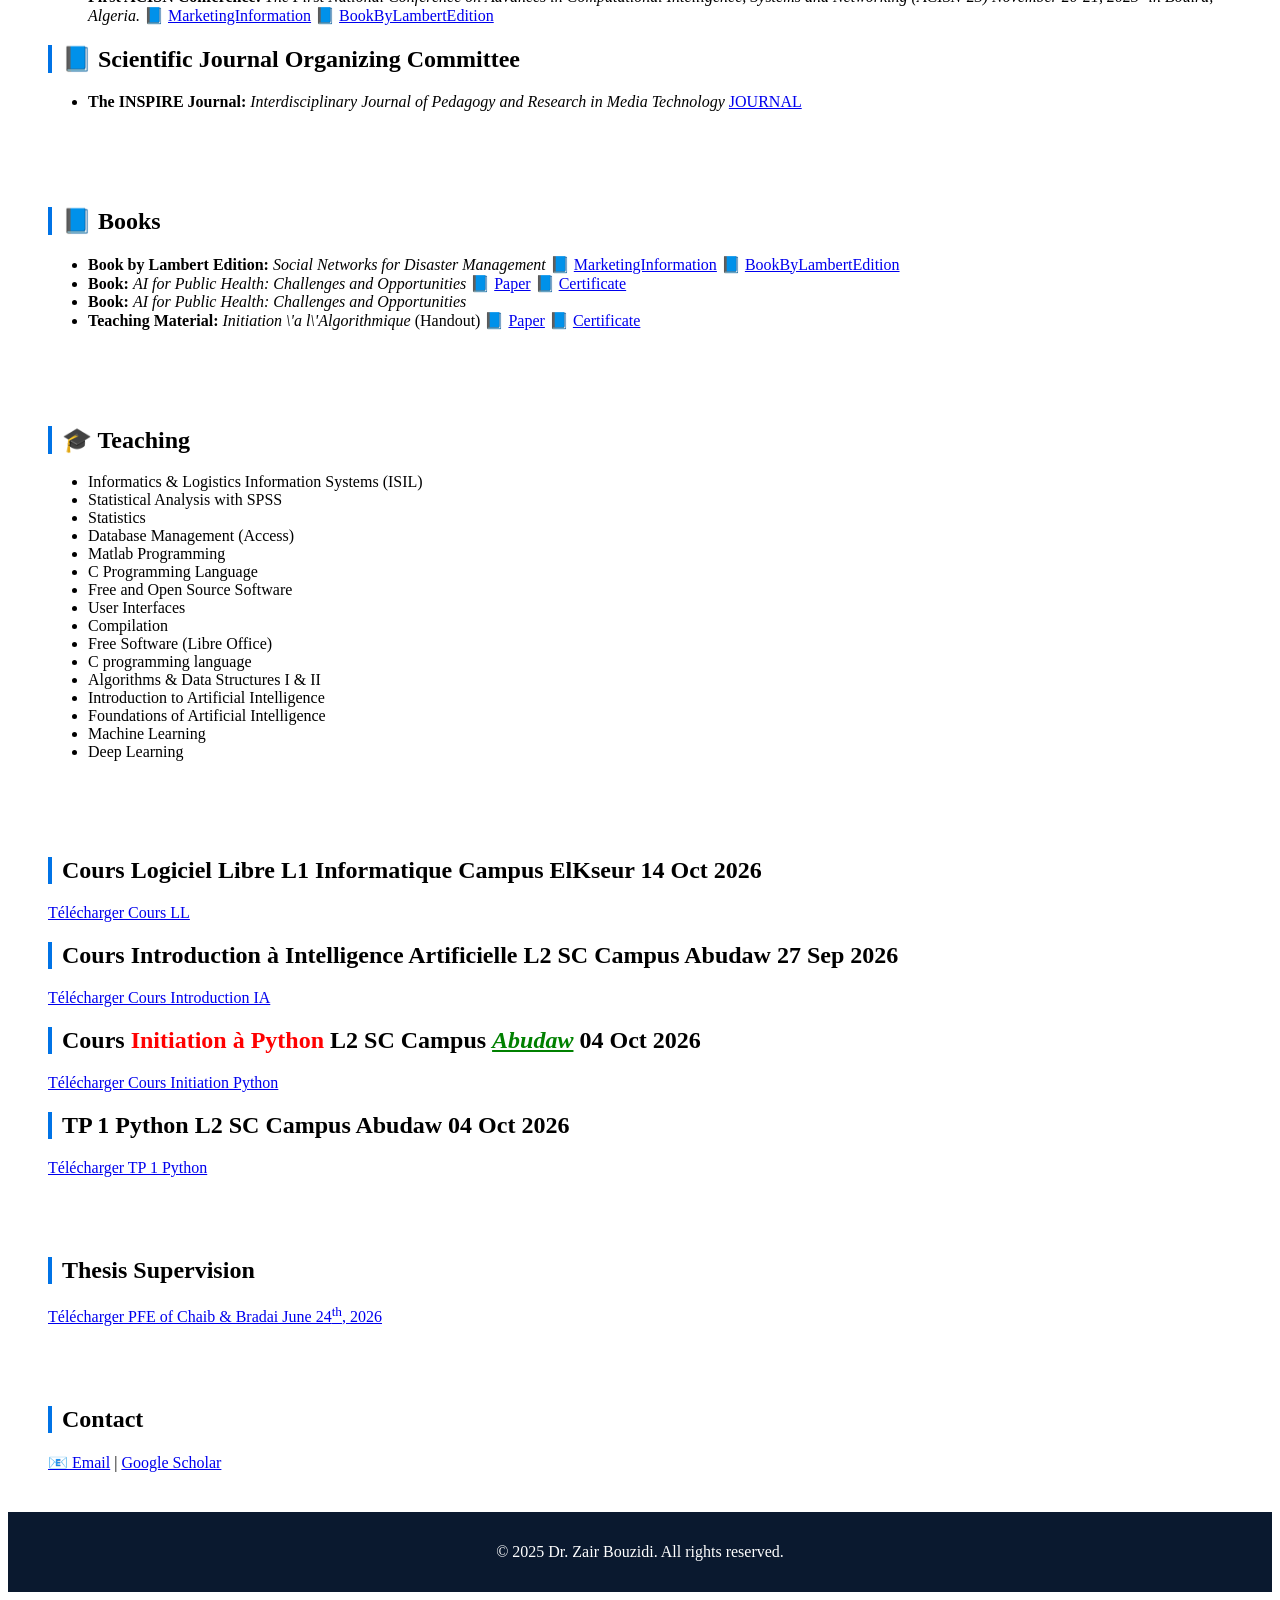
==== commit fce685ed: "Update print statement from 'Hello' to 'Goodbye'" ====
--- a/index.html
+++ b/index.html
@@ -299,7 +299,15 @@
   <ul>
 
     <li><strong>2026</strong>
-      <ul>
+        <li>
+          "Deepfake detection: A Taxonomy with a Structured Analysis of Contemporary Approaches, Diffusion Challenges, and Future Directions", Fourth National Conference on Advances in Computational Intelligence, Systems and Networking (ACISN’26), Novembre 25-26, 2026, University of Bouira, Algeria. 
+          📄 <a href="CNE.pdf">Certificate</a>
+        </li>
+        <li>
+          "An Intelligent Predictive System for Port Logistics Flow Management Using Machine Learning: A Case Study of the Port of Béjaïa", Fourth National Conference on Advances in Computational Intelligence, Systems and Networking (ACISN’26), Novembre 25-26, 2026, University of Bouira, Algeria. 
+          📄 <a href="CNE.pdf">Certificate</a>
+        </li>
+     <ul>
         <li>
           Communication on Startup Foundook in Constantine University. 
           📄 <a href="CNE.pdf">Certificate</a>
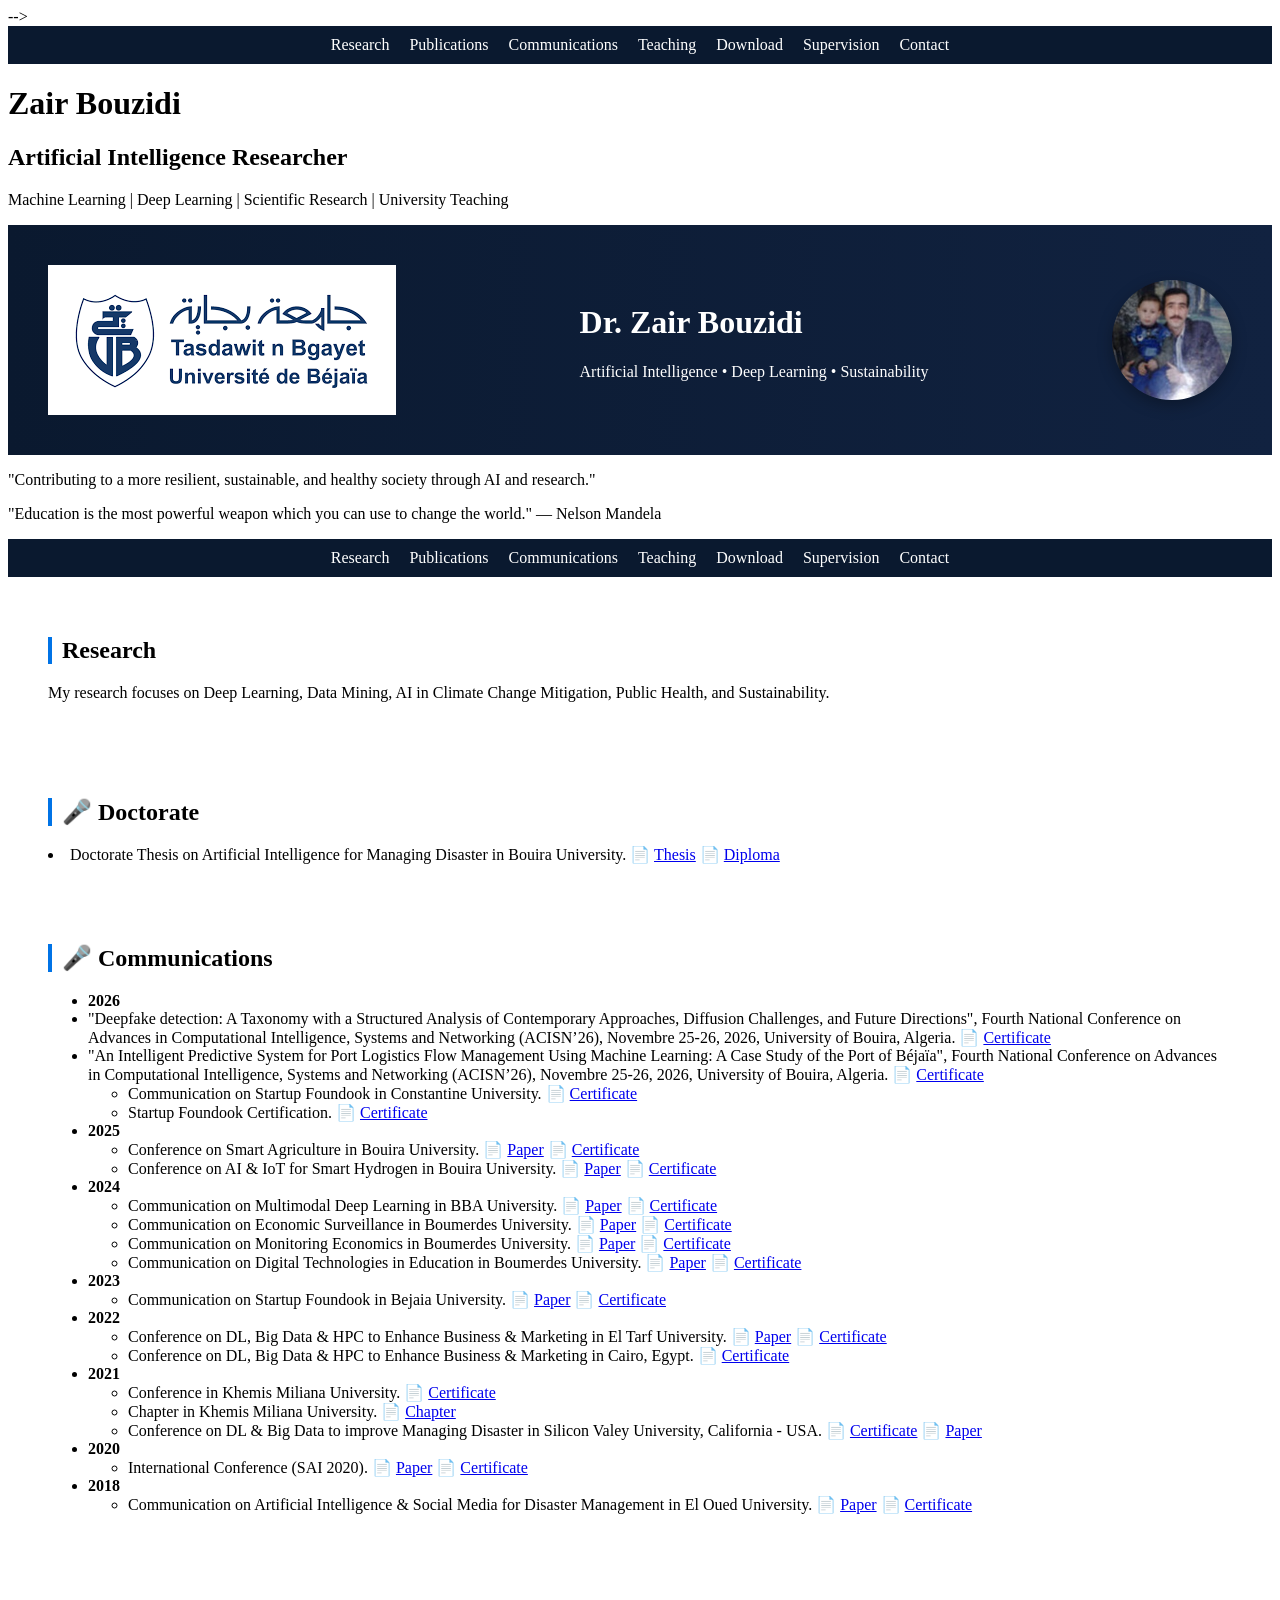
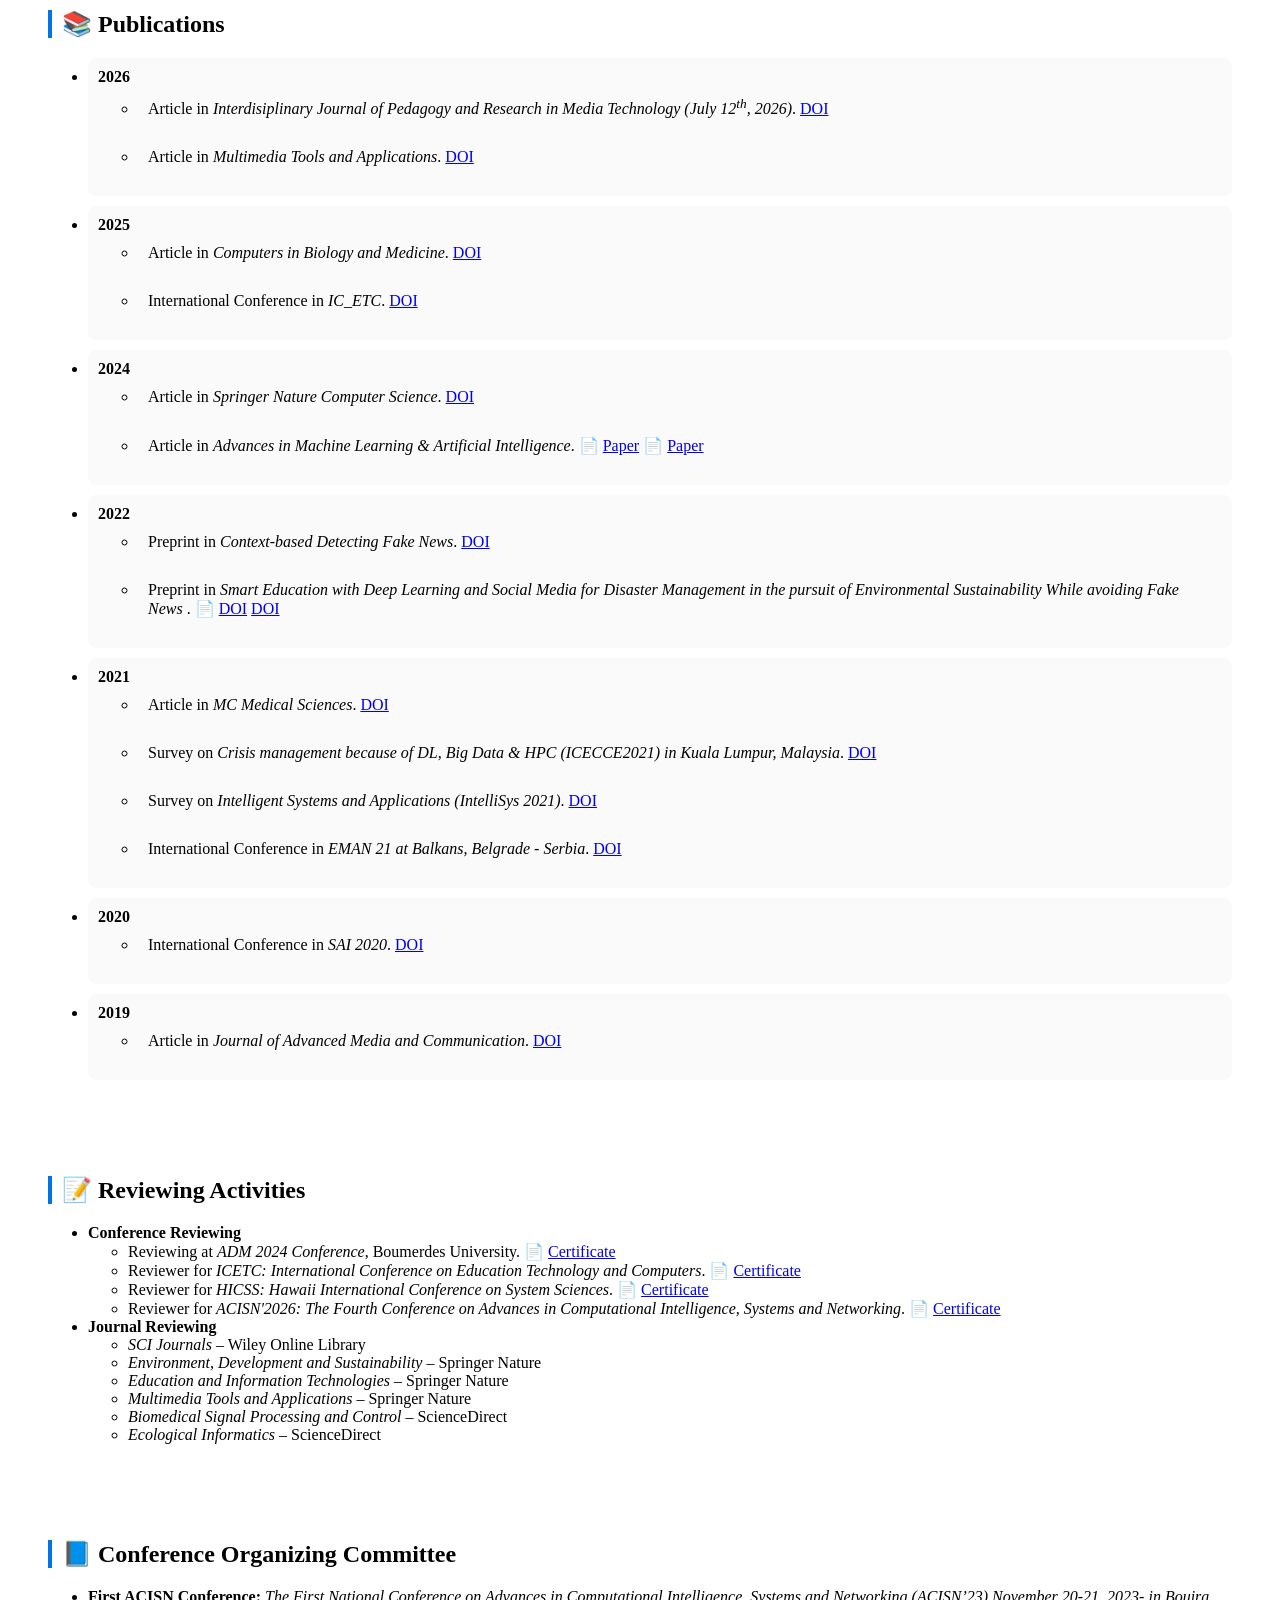
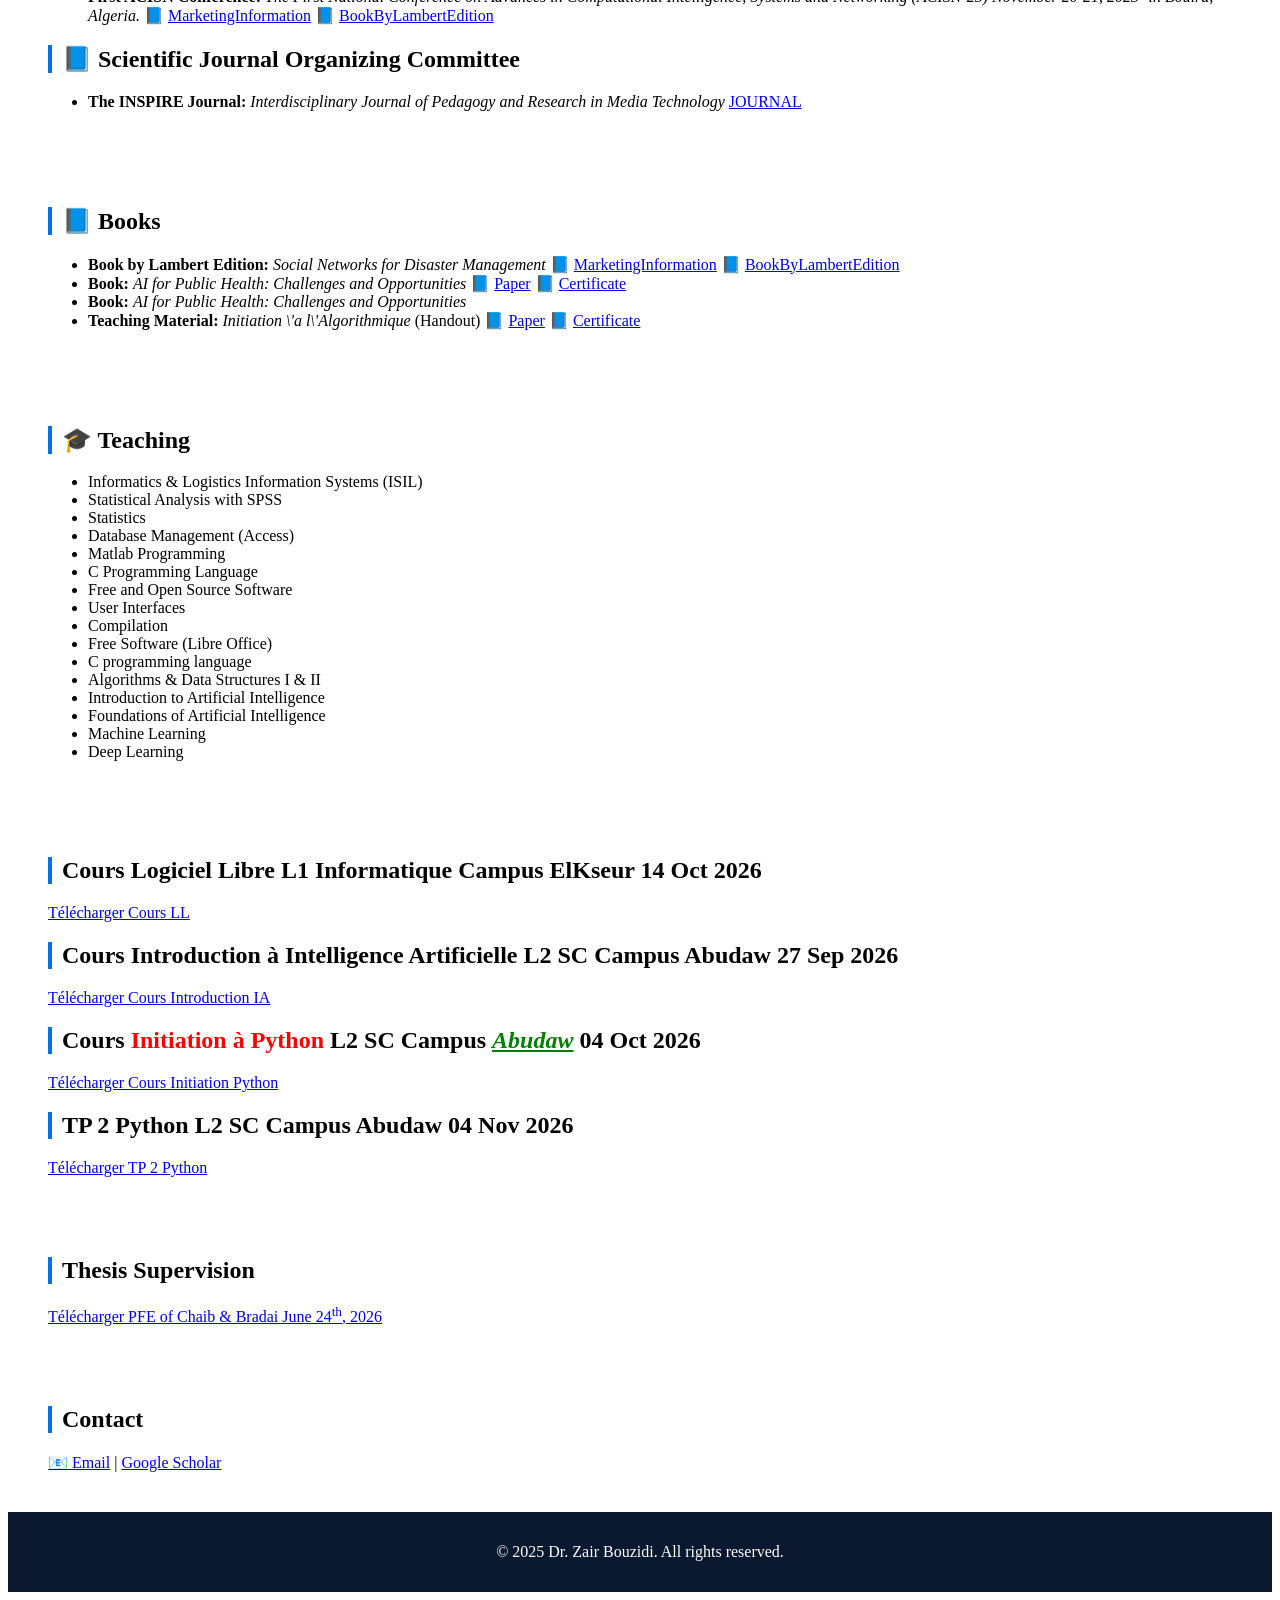
==== commit 9d430e9a: "Update index.html" ====
--- a/index.html
+++ b/index.html
@@ -658,9 +658,9 @@
 Télécharger Cours Initiation Python
 </a>
 
-     <h2>TP 1 Python L2 SC Campus Abudaw 04 Oct 2026</h2>
-    <a href="TP1 Python 04 Oct 2026.pdf">
-Télécharger TP 1 Python
+     <h2>TP 2 Python L2 SC Campus Abudaw 04 Nov 2026</h2>
+    <a href="TP2 Python 04 Novembre 2026.pdf">
+Télécharger TP 2 Python
 </a>
 
 </section>
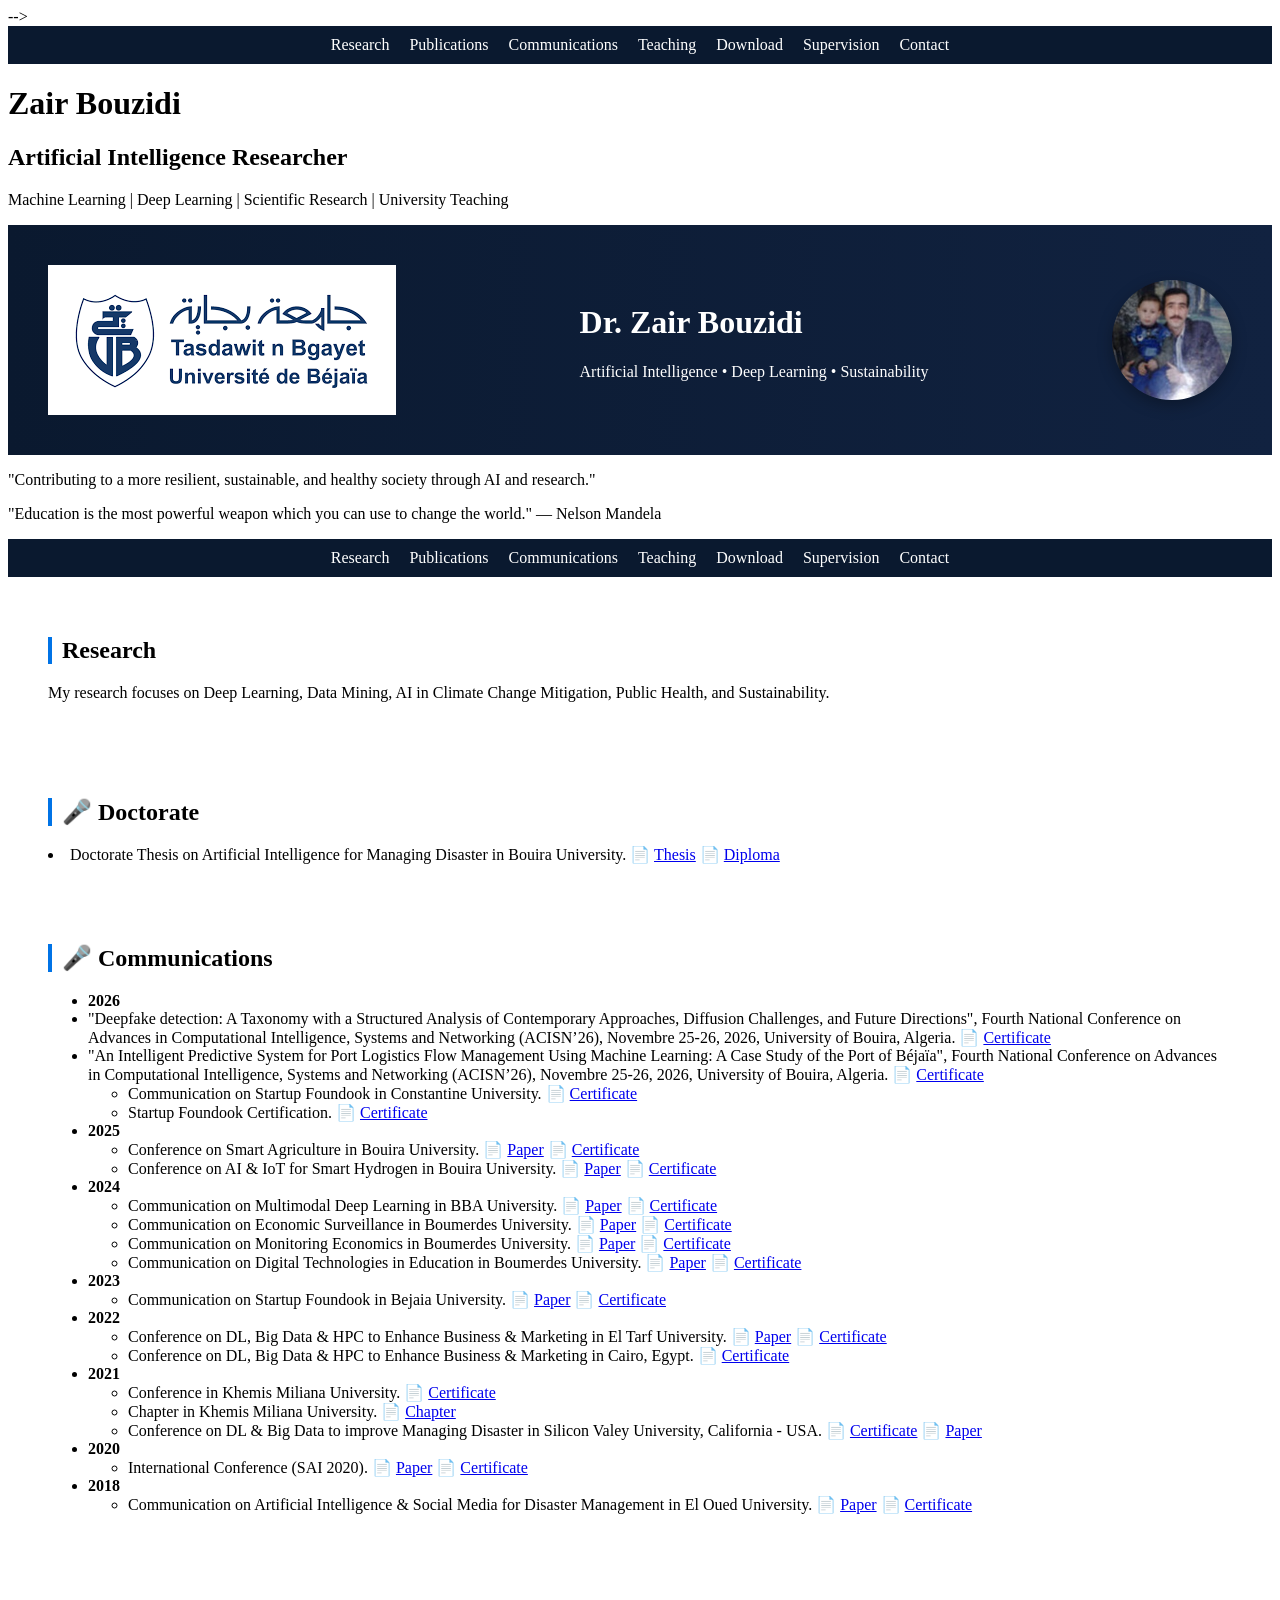
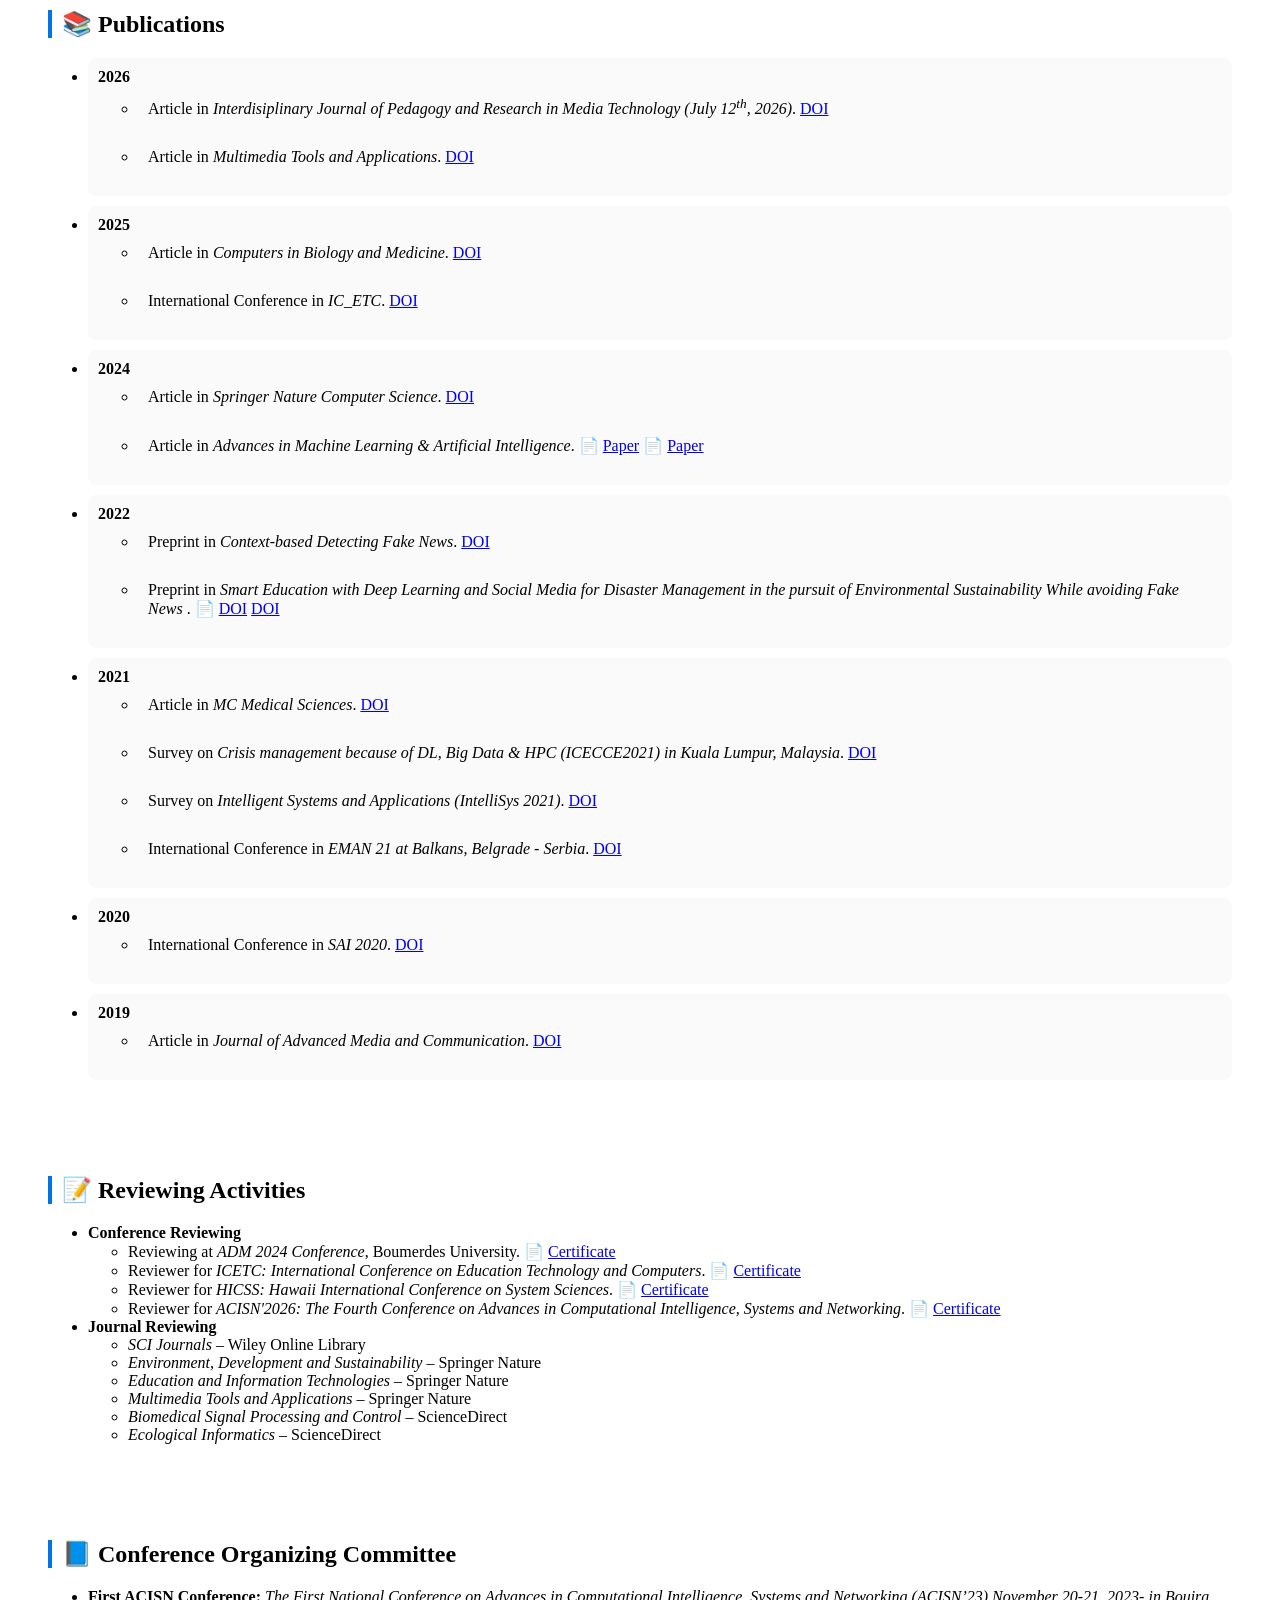
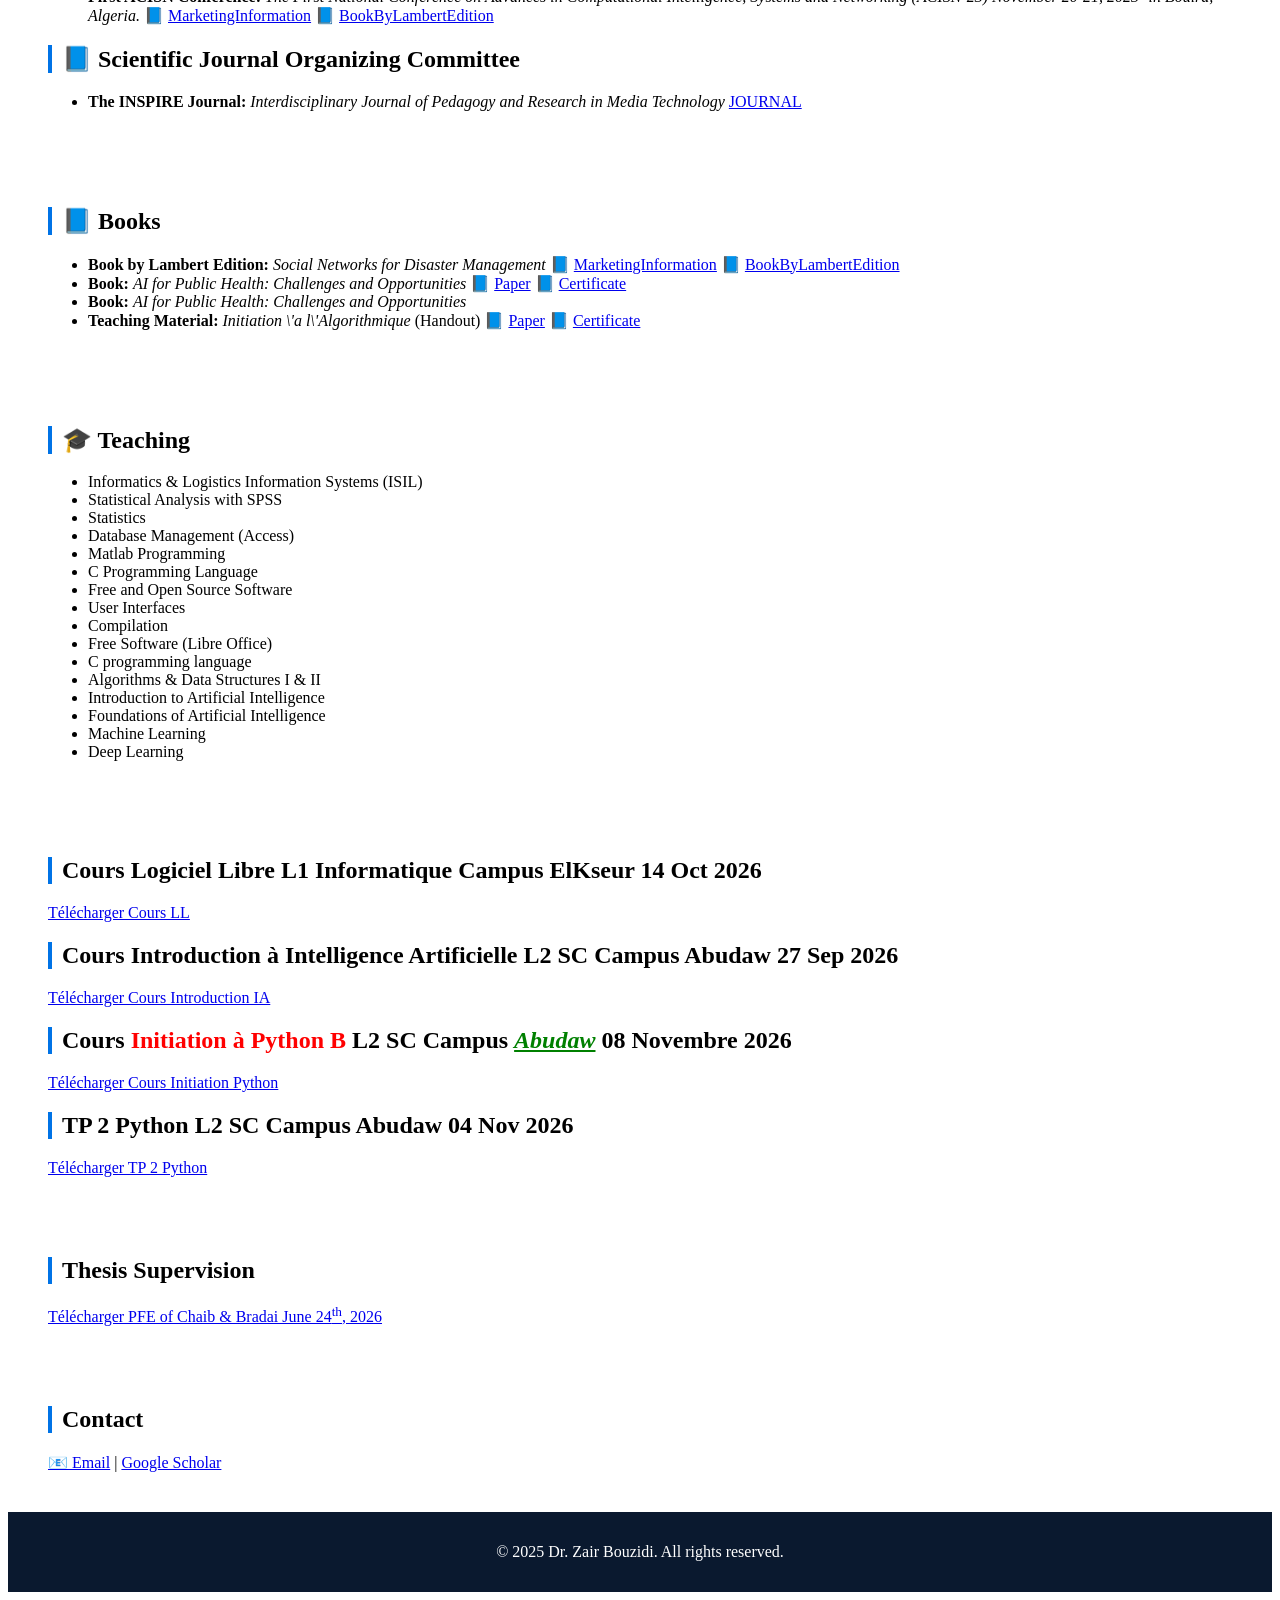
==== commit cd71eefa: "Update index.html" ====
--- a/index.html
+++ b/index.html
@@ -650,11 +650,11 @@
 </a>
 
      <h2>
-Cours <strong style="color:red;">Initiation à Python</strong> L2 SC Campus
-<em><u style="color:green;">Abudaw</u></em> 04 Oct 2026
+Cours <strong style="color:red;">Initiation à Python B</strong> L2 SC Campus
+<em><u style="color:green;">Abudaw</u></em> 08 Novembre 2026
 </h2>
     <!-- <h2>Cours Initiation à Python L2 SC Campus Abudaw 04 Oct 2026</h2> -->
-    <a href="CoursInitiationàPython04Oct2026.pdf">
+    <a href="Initiation à Python B.pdf">
 Télécharger Cours Initiation Python
 </a>
 
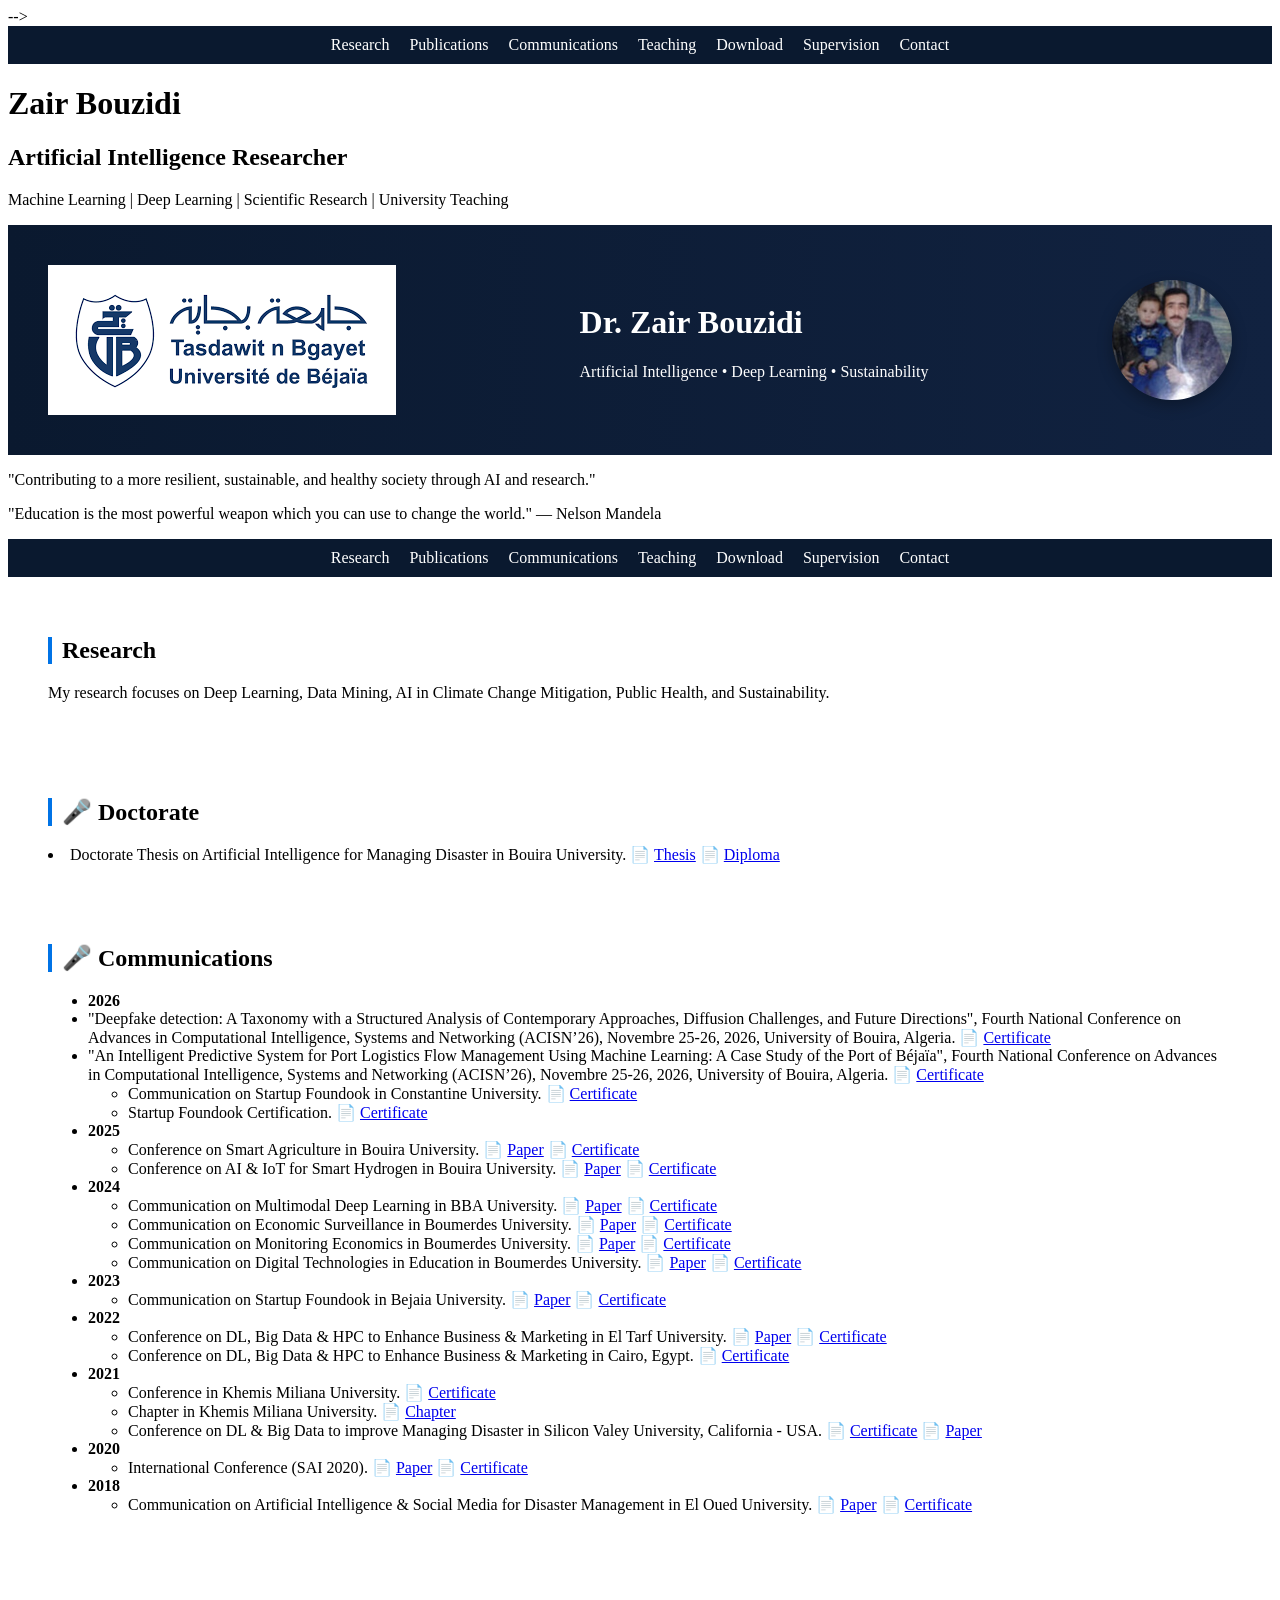
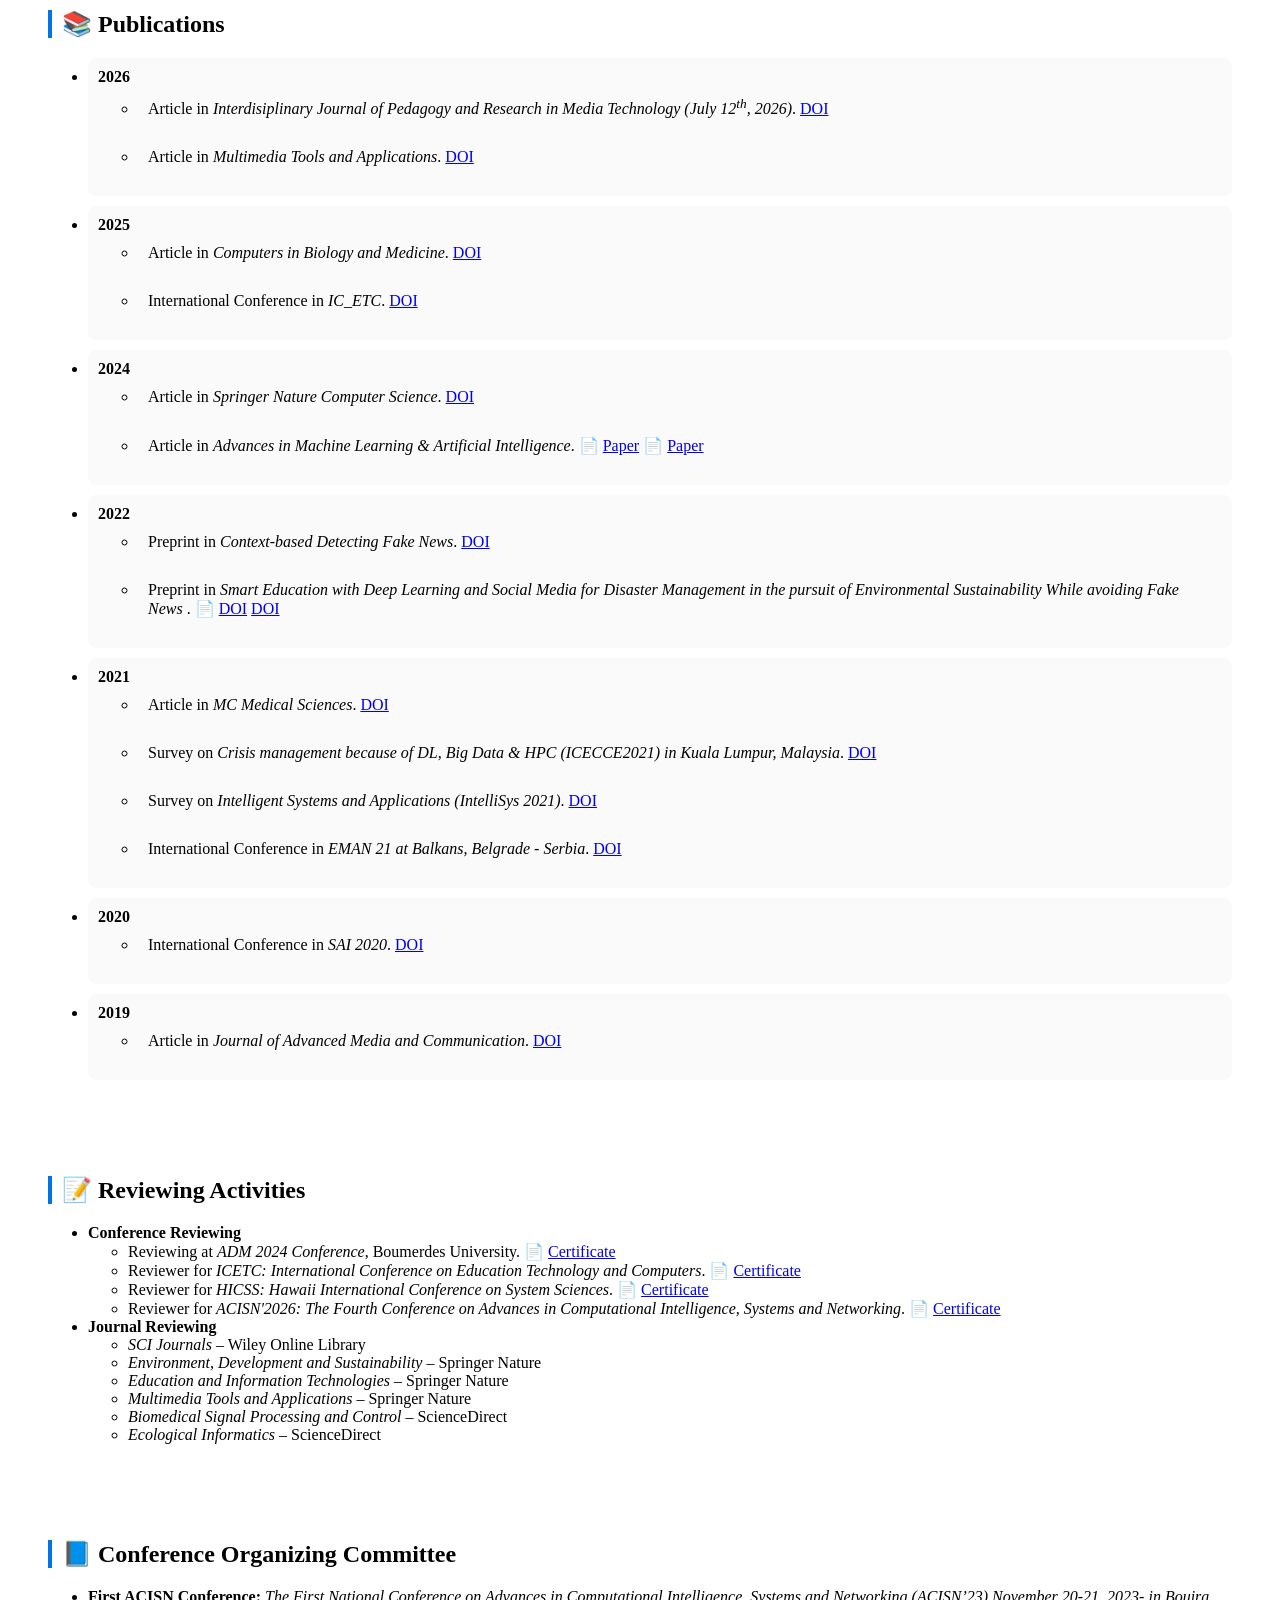
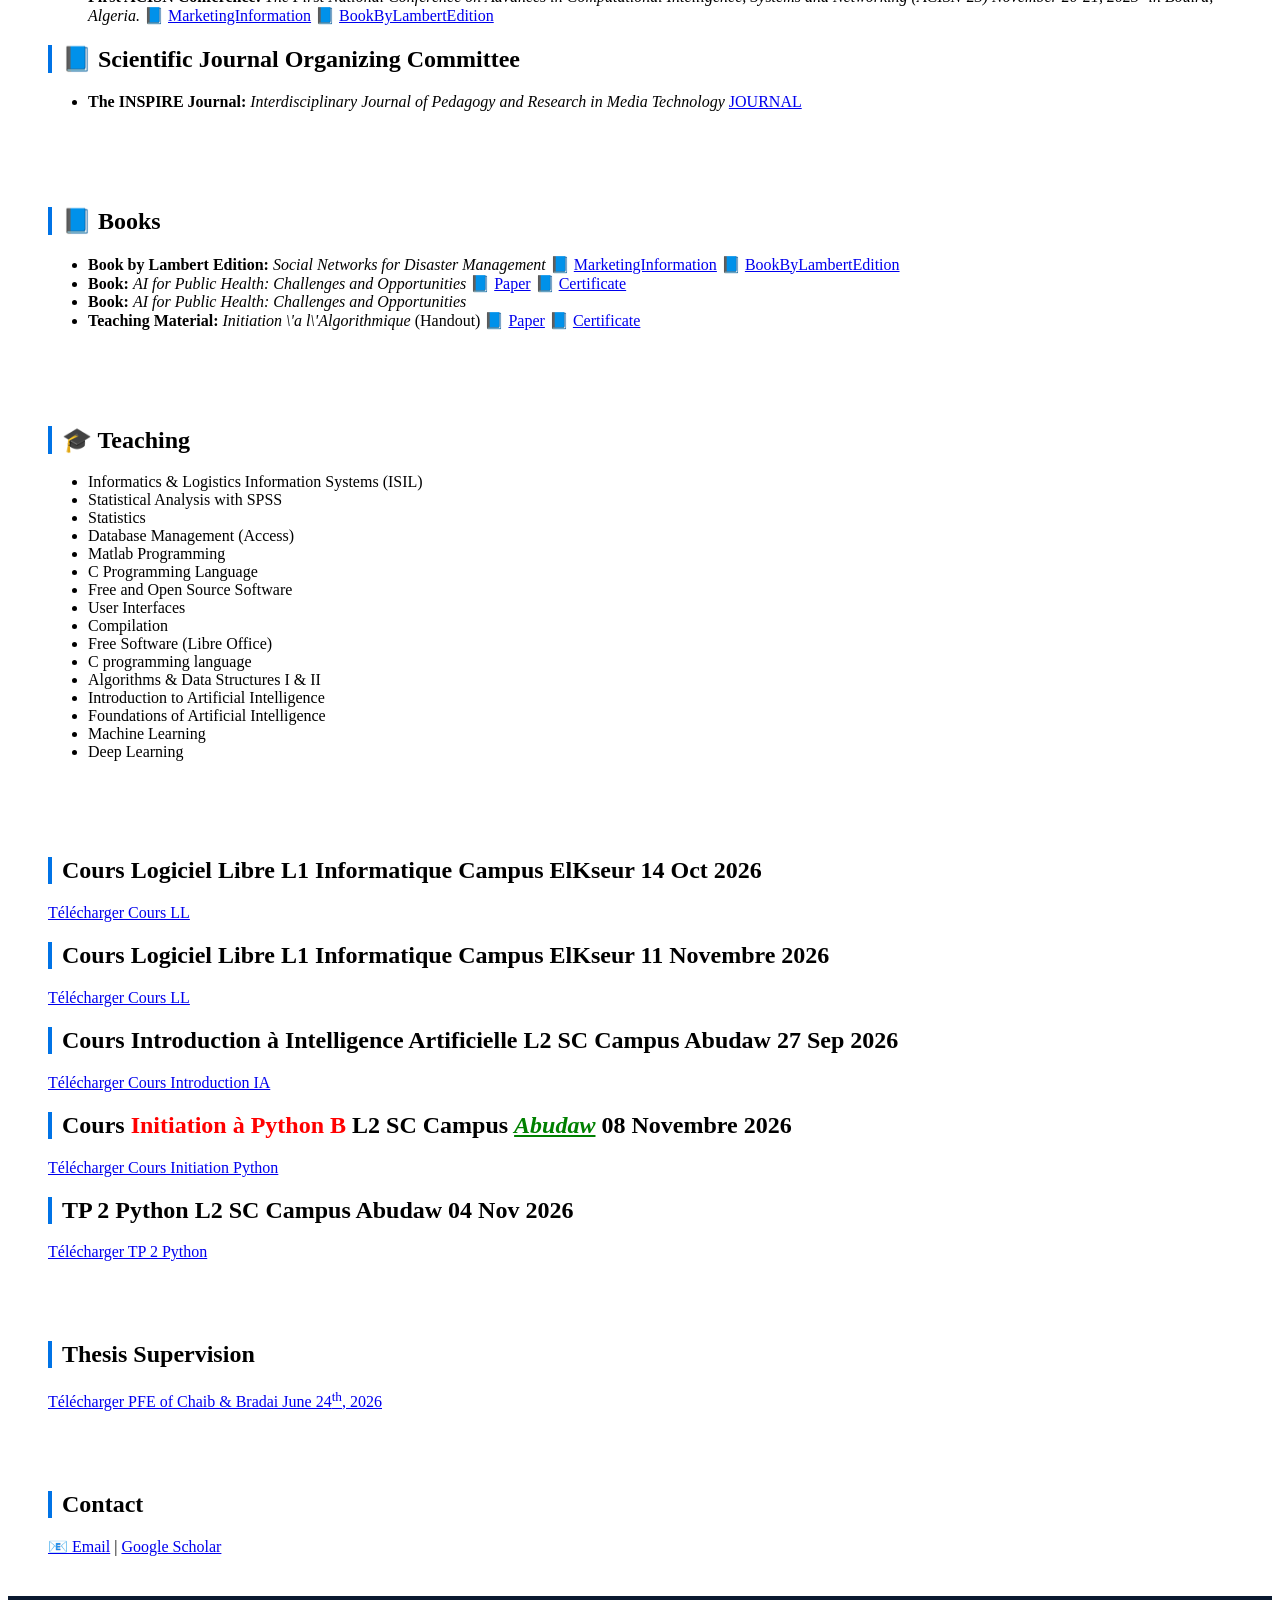
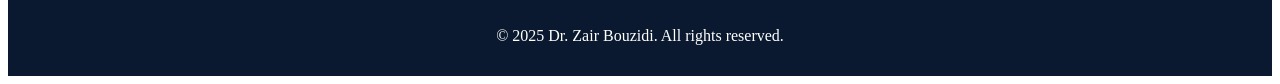
==== commit f1e8a194: "Update fmt.Println message from 'Hello' to 'Goodbye'" ====
--- a/index.html
+++ b/index.html
@@ -644,6 +644,12 @@
 Télécharger Cours LL
 </a>
 
+<h2>Cours Logiciel Libre L1 Informatique Campus ElKseur 11 Novembre 2026</h2>
+    <a href="Chapitre 2 - Licences des Logiciels Libres 11 Nov 2026.pdf">
+Télécharger Cours LL
+</a>
+
+     
      <h2>Cours Introduction à Intelligence Artificielle L2 SC Campus Abudaw 27 Sep 2026</h2>
     <a href="IntroductionIA.pdf">
 Télécharger Cours Introduction IA
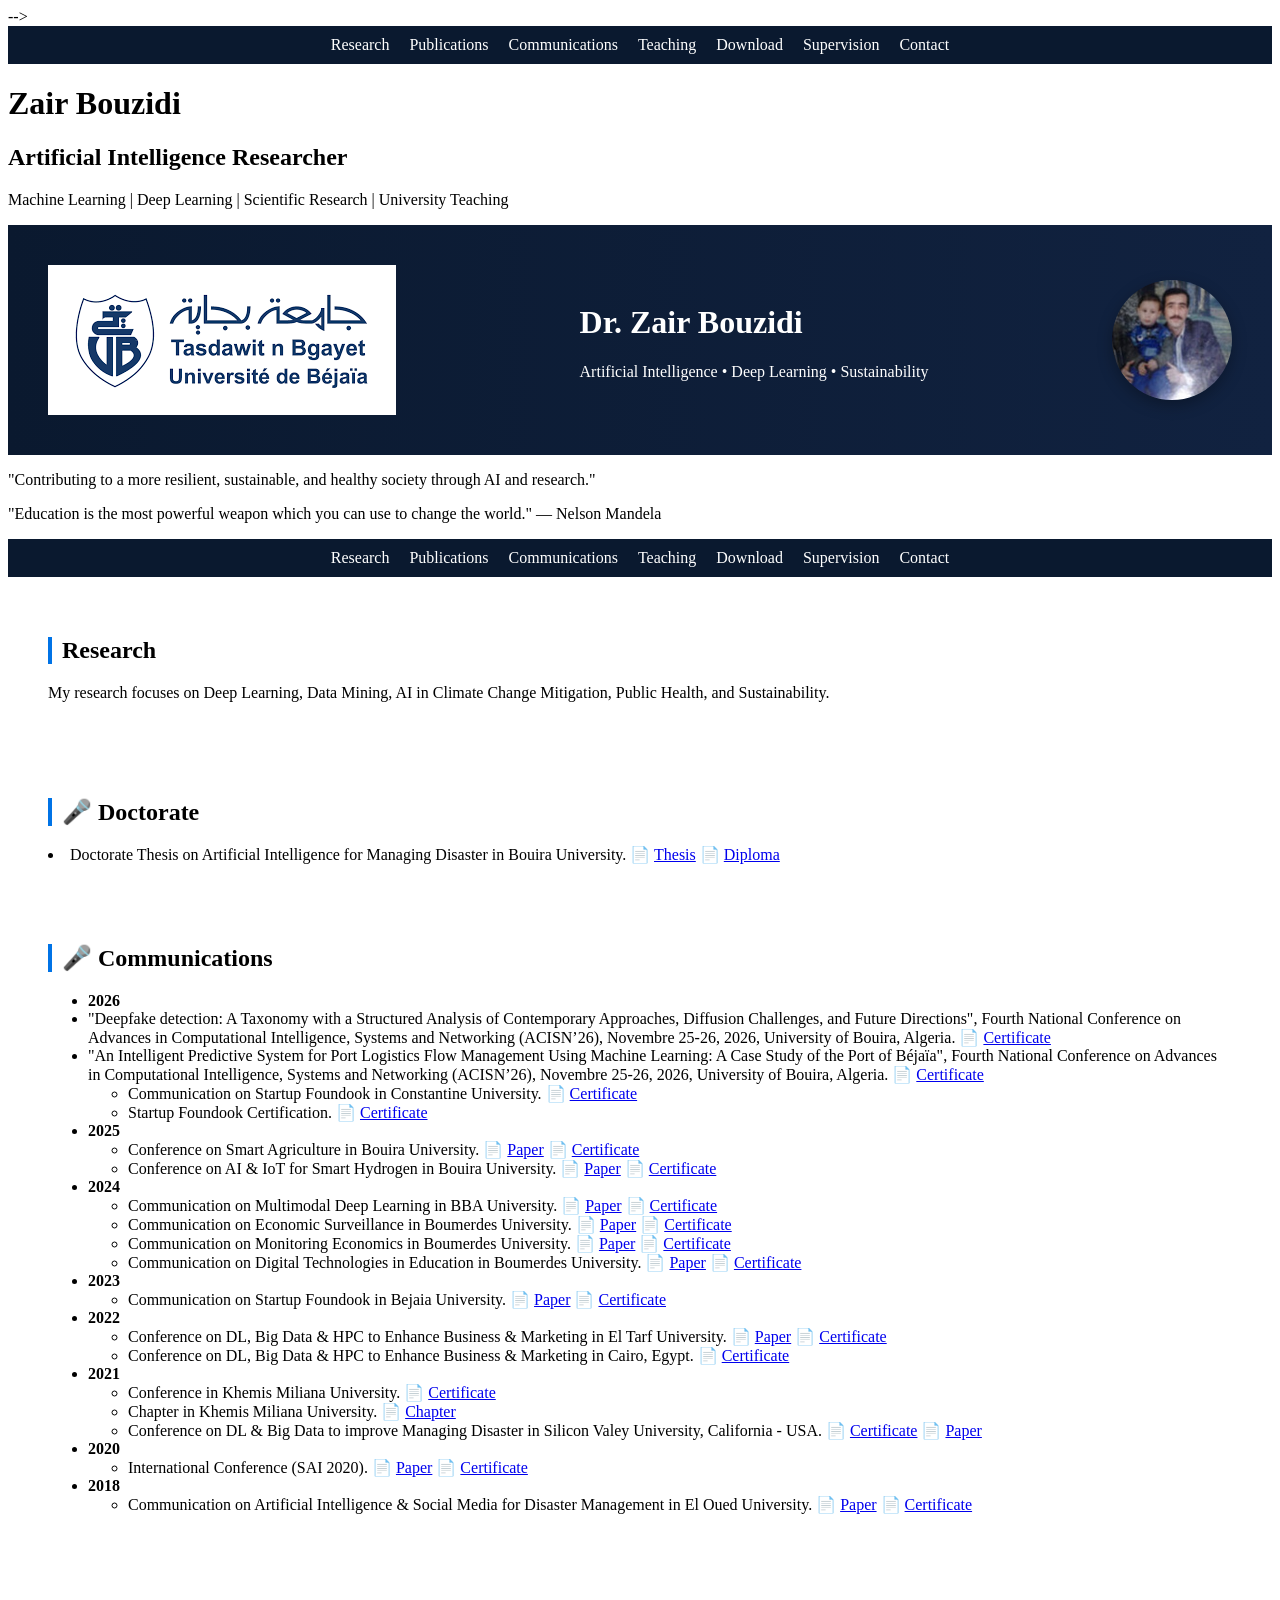
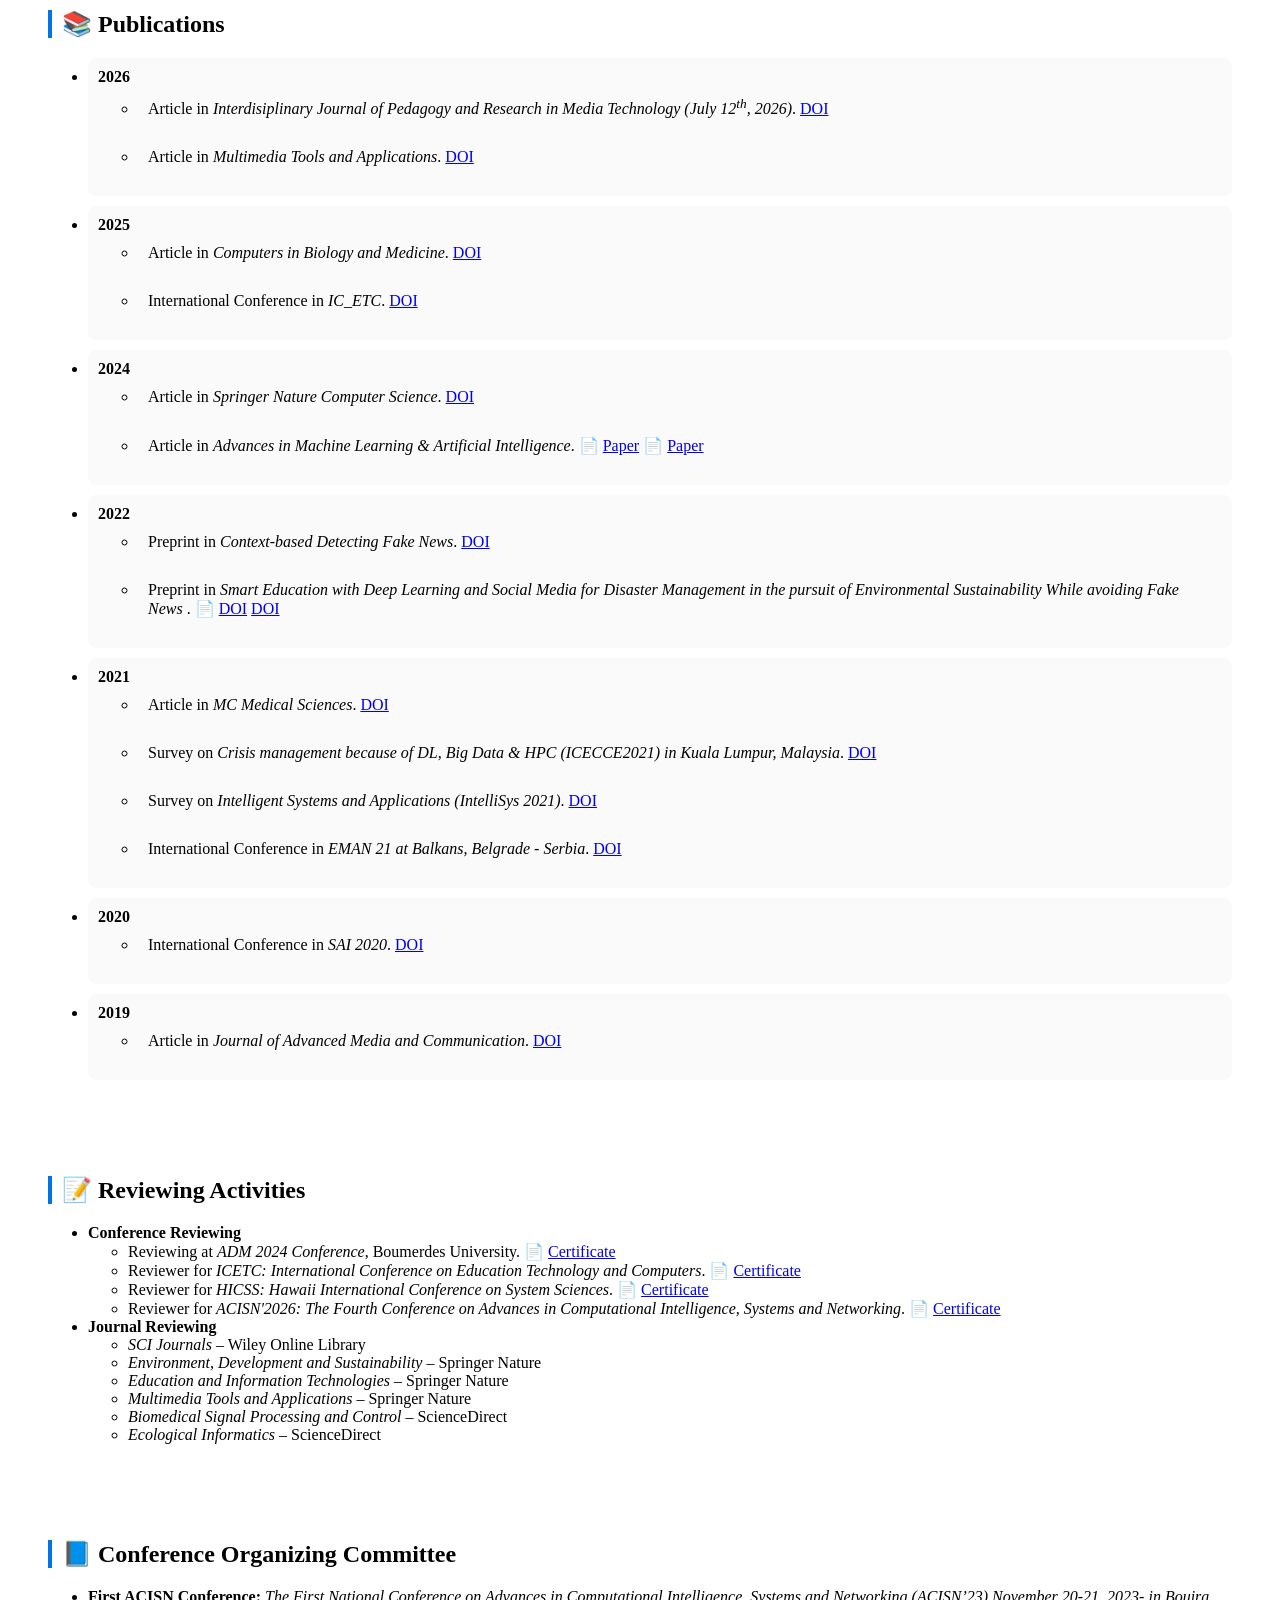
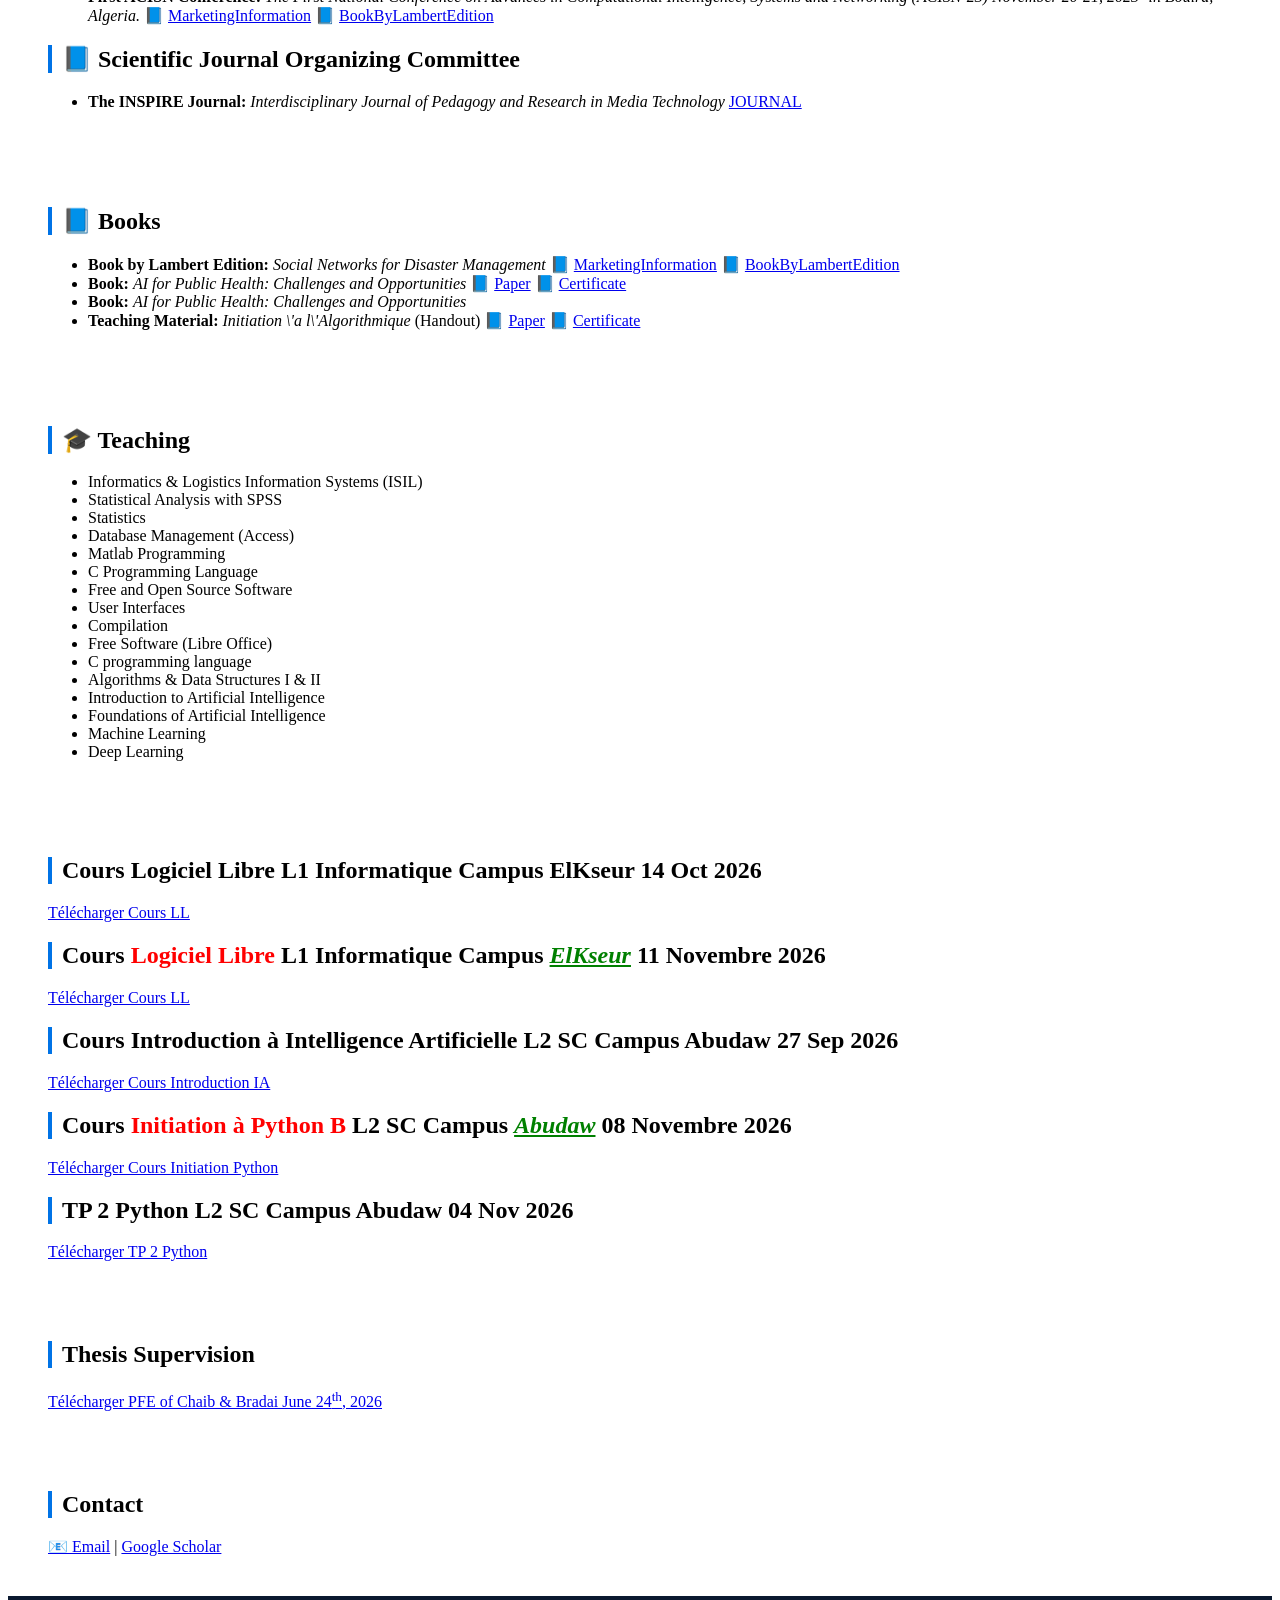
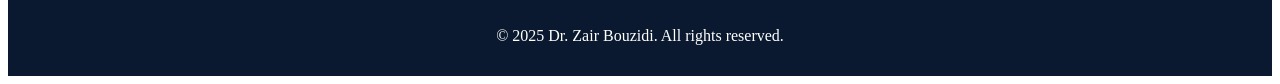
==== commit b6651e52: "Change greeting from 'Hello World' to 'Goodbye World'" ====
--- a/index.html
+++ b/index.html
@@ -644,7 +644,7 @@
 Télécharger Cours LL
 </a>
 
-<h2>Cours Logiciel Libre L1 Informatique Campus ElKseur 11 Novembre 2026</h2>
+<h2>Cours <strong style="color:red;">Logiciel Libre </strong>L1 Informatique Campus <em><u style="color:green;">ElKseur</u></em> 11 Novembre 2026</h2>
     <a href="Chapitre 2 - Licences des Logiciels Libres 11 Nov 2026.pdf">
 Télécharger Cours LL
 </a>
